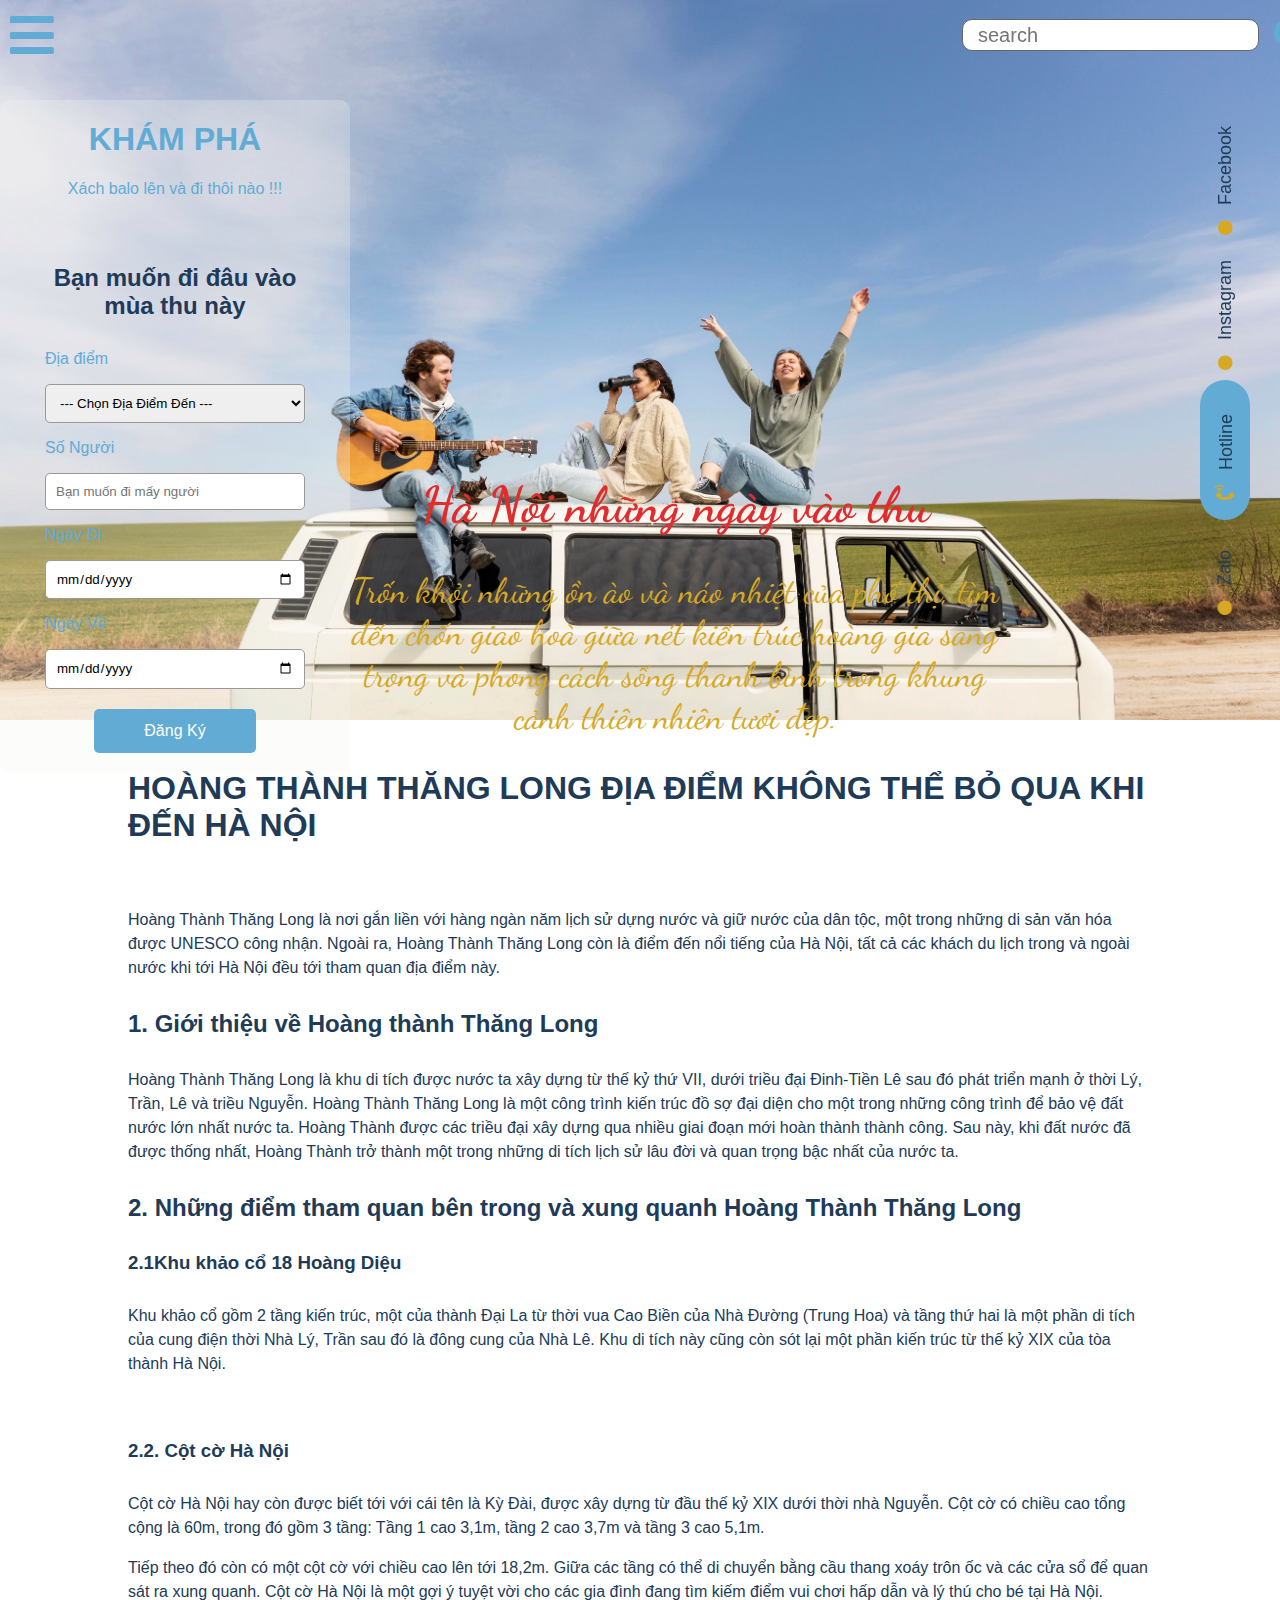
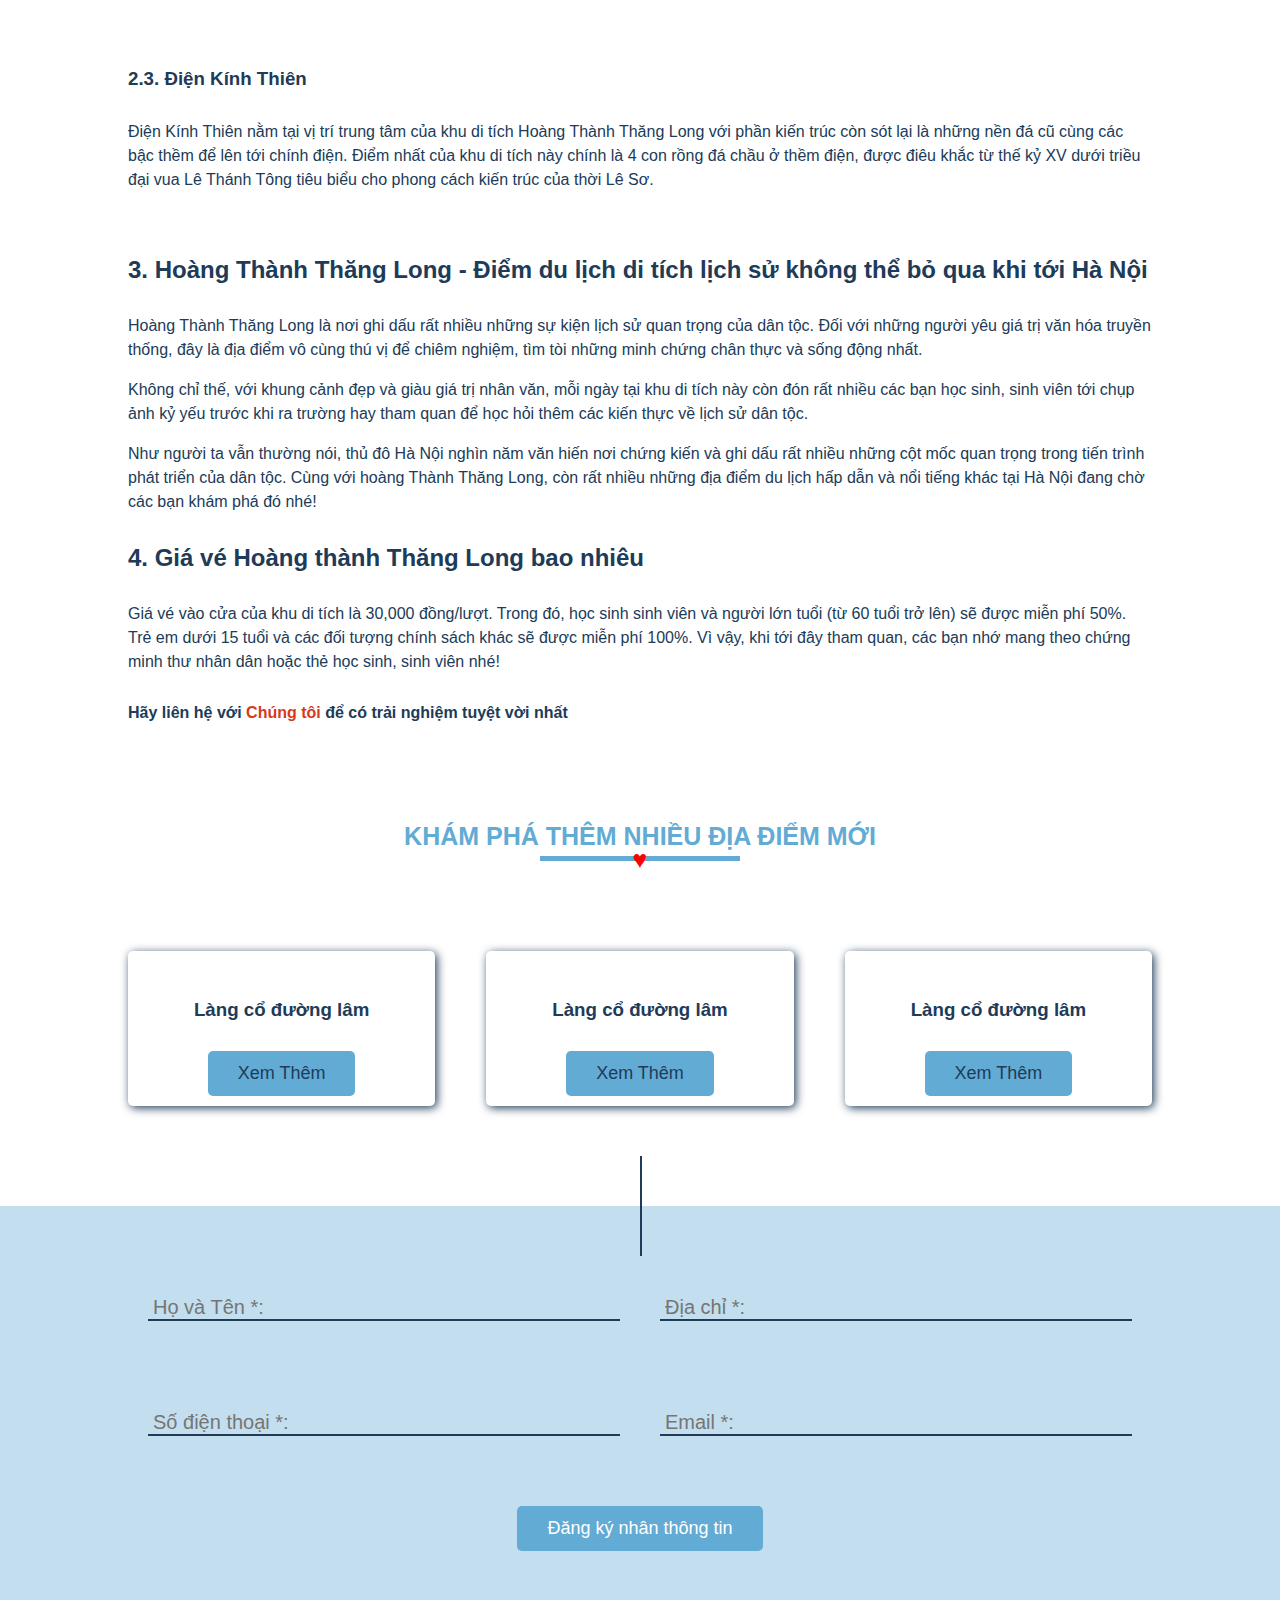
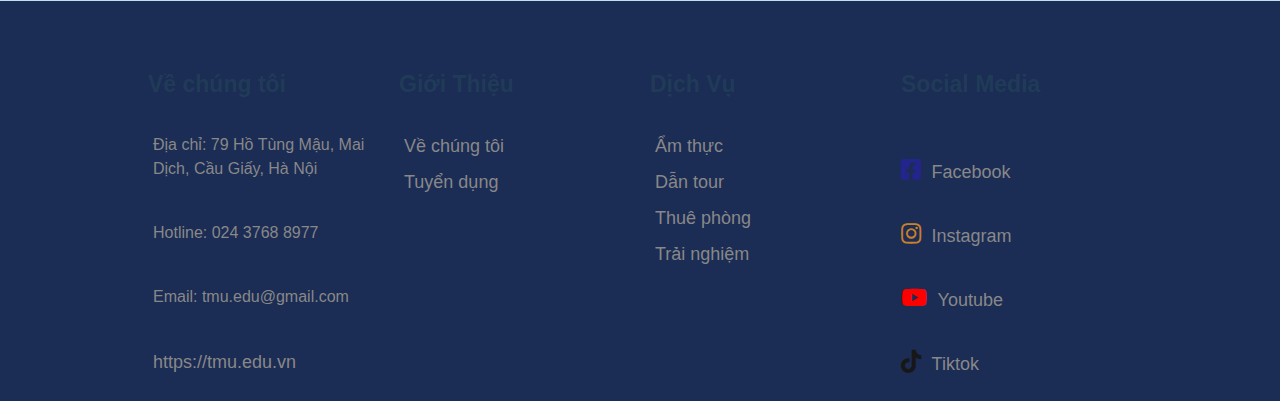
==== adress.html @ 41df65df "first1" ====
<!DOCTYPE html>
<html lang="en">
<head>
    <meta charset="UTF-8">
    <meta http-equiv="X-UA-Compatible" content="IE=edge">
    <meta name="viewport" content="width=device-width, initial-scale=1.0">
    <link rel="stylesheet" href="./main.css">
    <link rel="stylesheet" href="./base.css">
    <link rel="stylesheet" href="./adress.css">
    <link rel="stylesheet" href="./fontawesome-free-5.15.3-web/css/all.min.css">
    <link rel="preconnect" href="https://fonts.googleapis.com">
    <link rel="preconnect" href="https://fonts.gstatic.com" crossorigin>
    <link href="https://fonts.googleapis.com/css2?family=Dancing+Script:wght@500&display=swap" rel="stylesheet">
    <title>Viettravel</title>
</head>
<body>
    <header>
        <div class="header__top">
            <div>
                <i class=" nav__bars fas fa-bars"></i>
                <span>
                    <input class="input__search open_in" placeholder="search" type="text">
                    <i class="icon fas fa-search"> 
                    </i>
                </span>
            </div>
            <ul class="header__top__list">
                <li style="--x:1;"><a href="./index.html" class="header__top__iteam">Trang Chủ</a></li>
                <!-- <li style="--x:2;"><a href="" class="header__top__iteam">Địa Điểm</a></li> -->
                <li style="--x:3;" ><a href="" class="header__top__iteam">Dịch Vụ </a></li>
                <li style="--x:4;" ><a href="./thuephong.html" class="header__top__iteam">Thuê Phòng</a></li>
                <li style="--x:5;" ><a href="" class="header__top__iteam">Ưu Đãi </a></li>
                <li style="--x:6;" ><a href="" class="header__top__iteam">Ẩm Thực </a></li>
                <li style="--x:7;"><a href="" class="header__top__iteam">Về Chúng Tôi</a></li>
                <li style="--x:8;"><a href="" class="header__top__iteam">Liên Hệ</a></li>
            </ul>
        </div>
            <img src="./thư viện ảnh/adress/header.jpg" alt="" class="background__img">
        <div class="contact">
            <a href="https://www.facebook.com/profile.php?id=100021868053019" class="facebook rotate">
                <i class=" icon fas fa-circle"></i>Facebook</a>
            <a href="https://www.instagram.com/tuanvnabcd/?hl=vi" class="instagram rotate"> 
                <i class=" icon fas fa-circle"></i>Instagram</a>
            <a href="+84988522341" class="hotline rotate"><i class=" big icon fas fa-phone-volume"></i>Hotline</a>
            <a href="https://chat.zalo.me/" class="zalo rotate"><i class="icon fas fa-circle"></i>Zalo</a>
        </div>
        <div class="header__content">
            <div class="form">
                <h1 class="header__content__tytle ">KHÁM PHÁ</h1>
                <p class="header__content--text ">Xách balo lên và đi thôi nào !!!</p>
                <form action="" class="header__content__form">
                    <h2 >Bạn muốn đi đâu vào mùa thu này</h2>
                    <p>Địa điểm</p>
                    <select name="" id="">
                        <option value="" >--- Chọn Địa Điểm Đến ---</option>
                        <option value="">Hô Tây</option>
                        <option value="">Hoàng Thành Thăng Long</option>
                        <option value=""> Văn Miếu Quốc Tử Giám</option>
                    </select>
                    <p>Số Người</p>
                    <input type="number" min="1" placeholder="Bạn muốn đi mấy người">
                    <p>Ngày Đi</p>
                    <input type="date">
                    <p>Ngày Về</p>
                    <input type="date">
                    <button>Đăng Ký</button>
                </form>
            </div>
            <div class="header__content__sale">
                <h1>Hà Nội những ngày vào thu</h1>
                <p>Trốn khỏi những ồn ào và náo nhiệt của phố thị, tìm đến chốn giao hoà giữa nét kiến trúc hoàng gia sang trọng và phong cách sống thanh bình trong khung cảnh thiên nhiên tươi đẹp.</p>
                <!-- <button><a href="">Đăng Ký Ngay</a></button> -->
            </div>
        </div>

        <section class="content">
            <h1>HOÀNG THÀNH THĂNG LONG ĐỊA ĐIỂM KHÔNG THỂ BỎ QUA KHI ĐẾN HÀ NỘI</h1>
            <img src="https://cdn.justfly.vn/600x400/media/6c/84/4dd0-13eb-4235-abf8-cdc30d9510c3.jpg" alt="">
            <p>Hoàng Thành Thăng Long là nơi gắn liền với hàng ngàn năm lịch sử dựng nước và giữ nước của dân tộc, một trong những di sản văn hóa được UNESCO 
                công nhận. Ngoài ra, Hoàng Thành Thăng Long còn là điểm đến nổi tiếng của Hà Nội, tất cả các khách du lịch trong và ngoài nước khi tới Hà Nội đều tới tham quan địa điểm này.</p>
            <h2>1. Giới thiệu về Hoàng thành Thăng Long</h2> 
            <p>Hoàng Thành Thăng Long là khu di tích được nước ta xây dựng từ thế kỷ thứ VII, dưới triều đại Đinh-Tiền Lê sau đó phát triển mạnh ở thời Lý, Trần, Lê và triều Nguyễn. Hoàng Thành Thăng Long
                là một công trình kiến trúc đồ sợ đại diện cho một trong những công trình để bảo vệ đất nước lớn nhất nước ta. Hoàng Thành được các triều đại xây dựng qua nhiều giai đoạn mới hoàn thành thành công. Sau này, khi đất nước đã được thống nhất, Hoàng Thành trở thành một trong những di tích lịch sử lâu đời và quan trọng bậc nhất của nước ta.</p>
            <h2>2. Những điểm tham quan bên trong và xung quanh Hoàng Thành Thăng Long</h2>
            <h3>2.1Khu khảo cổ 18 Hoàng Diệu</h3>
            <p>Khu khảo cổ gồm 2 tầng kiến trúc, một của thành Đại La từ thời vua Cao Biền của Nhà Đường (Trung Hoa) và tầng thứ hai là một phần di tích của cung điện thời Nhà Lý, Trần sau đó là đông cung của Nhà Lê. Khu di tích này cũng còn sót lại một phần kiến trúc từ thế kỷ XIX của tòa thành Hà Nội.</p>
            <img src="https://gocheapv.b-cdn.net/storage/app/media/du%20lich%20Ha%20Noi/khu-khao-co-hoang-dieu.jpg" alt="">
            <h3>2.2. Cột cờ Hà Nội</h3>
            <p>Cột cờ Hà Nội hay còn được biết tới với cái tên là Kỳ Đài, được xây dựng từ đầu thế kỷ XIX dưới thời nhà Nguyễn. Cột cờ có chiều cao tổng cộng là 60m, trong đó gồm 3 tầng: Tầng 1 cao 3,1m, tầng 2 cao 3,7m và tầng 3 cao 5,1m. </p>

                <p> Tiếp theo đó còn có một cột cờ với chiều cao lên tới 18,2m. Giữa các tầng có thể di chuyển bằng cầu thang xoáy trôn ốc và các cửa sổ để quan sát ra xung quanh. Cột cờ Hà Nội là một gợi ý tuyệt vời cho các gia đình đang tìm kiếm điểm vui chơi hấp dẫn và lý thú cho bé tại Hà Nội.</p>
                <img src="https://gocheapv.b-cdn.net/storage/app/media/du%20lich%20Ha%20Noi/cot-co-ha-noi.jpg" alt="">
            <h3>2.3. Điện Kính Thiên</h3>
            <p>Điện Kính Thiên nằm tại vị trí trung tâm của khu di tích Hoàng Thành Thăng Long với phần kiến trúc còn sót lại là những nền đá cũ cùng các bậc thềm để lên tới chính điện. Điểm nhất của khu di tích này chính là 4 con rồng đá chầu ở thềm điện, được điêu khắc từ thế kỷ XV dưới triều đại vua Lê Thánh Tông tiêu biểu cho phong cách kiến trúc của thời Lê Sơ.</p>
            <img src="https://gocheapv.b-cdn.net/storage/app/media/du%20lich%20Ha%20Noi/them-rong-dien-kinh-thien.jpg" alt="">
             <h2>3. Hoàng Thành Thăng Long - Điểm du lịch di tích lịch sử không thể bỏ qua khi tới Hà Nội</h2>
             <p>Hoàng Thành Thăng Long là nơi ghi dấu rất nhiều những sự kiện lịch sử quan trọng của dân tộc. Đối với những người yêu giá trị văn hóa truyền thống, đây là địa điểm vô cùng thú vị để chiêm nghiệm, tìm tòi những minh chứng chân thực và sống động nhất. </p>
            <p> Không chỉ thế, với khung cảnh đẹp và giàu giá trị nhân văn, mỗi ngày tại khu di tích này còn đón rất nhiều các bạn học sinh, sinh viên tới chụp ảnh kỷ yếu trước khi ra trường hay tham quan để học hỏi thêm các kiến thực về lịch sử dân tộc.</p>    
            <p>Như người ta vẫn thường nói, thủ đô Hà Nội nghìn năm văn hiến nơi chứng kiến và ghi dấu rất nhiều những cột mốc quan trọng trong tiến trình phát triển của dân tộc. Cùng với hoàng Thành Thăng Long, còn rất nhiều những địa điểm du lịch hấp dẫn và nổi tiếng khác tại Hà Nội đang chờ các bạn khám phá đó nhé! </p>
            <h2>4. Giá vé Hoàng thành Thăng Long bao nhiêu</h2>
            <p>Giá vé vào cửa của khu di tích là 30,000 đồng/lượt. Trong đó, học sinh sinh viên và người lớn tuổi (từ 60 tuổi trở lên) sẽ được miễn phí 50%. Trẻ em dưới 15 tuổi và các đối tượng chính sách khác sẽ được miễn phí 100%. Vì vậy, khi tới đây tham quan, các bạn nhớ mang theo chứng minh thư nhân dân hoặc thẻ học sinh, sinh viên nhé! </p>
            <h4>Hãy liên hệ với <a href="./buttom.html">Chúng tôi</a> để có trải nghiệm tuyệt vời nhất</h4>
        </section>
        <div class="tytle">
            <h1>KHÁM PHÁ THÊM NHIỀU ĐỊA ĐIỂM MỚI</h1>
        </div>
        <section class="content__list">
            <div class="content__list__iteam">
                <img src="https://cdn.vntrip.vn/cam-nang/wp-content/uploads/2017/11/lang-co-duong-lam-6-e1509792323651.jpg" alt="">
                <h3>Làng cổ đường lâm</h3>
                <button class="btn"><a href="./buttom.html">Xem Thêm</a></button>
            </div>
            <div class="content__list__iteam">
                <img src="https://cdn.vntrip.vn/cam-nang/wp-content/uploads/2017/11/lang-co-duong-lam-6-e1509792323651.jpg" alt="">
                <h3>Làng cổ đường lâm</h3>
                <button class="btn"><a href="./buttom.html">Xem Thêm</a> </button>
            </div>
            <div class="content__list__iteam">
                <img src="https://cdn.vntrip.vn/cam-nang/wp-content/uploads/2017/11/lang-co-duong-lam-6-e1509792323651.jpg" alt="">
                <h3>Làng cổ đường lâm</h3>
                <button class="btn"><a href="./buttom.html">Xem Thêm</a></button>
            </div>
        </section>


            <!-- ................Sub..................... -->
    <section class="register">
        <form action="">
            <div class="register__left">
                    <input type="text" required placeholder="Họ và Tên *:">
                    <input type="text"required placeholder="Địa chỉ *:">
            </div>
            <div class="register__right">
                    <input type="number"required placeholder="Số điện thoại *:">
                    <input type="email"required placeholder="Email *:">
            </div>
            <button class="btn">Đăng ký nhân thông tin</button>
        </form>
    </section>
    <footer>
        <div class="footer" >
            <div class="footer__body">
                <div class="footer__list">
                    <h3>Về chúng tôi</h3>
                    <h4 class="footer__address">Địa chỉ: 79 Hồ Tùng Mậu, Mai Dịch, Cầu Giấy, Hà Nội
                    </h4>
                    <h4 class="footer__hotline">Hotline: 024 3768 8977
                    </h4>
                    <h4 class="footer__email">Email: tmu.edu@gmail.com
                    </h4>
                    <a href="https://tmu.edu.vn" class="footer__web">https://tmu.edu.vn</a>
                </div>
        
                <div class="footer__list">
                    <h3 class="footer__intro">Giới Thiệu</h3>
                    <a href="#" class="footer__intro--your">Về chúng tôi</a><br>
                    <a href="#" class="footer__intro--your">Tuyển dụng</a>
                </div>
                 
                <div class="footer__list">
                    <h3 class="footer__dich_vu">Dịch Vụ</h3>
                    <a href="#">Ẩm thực</a><br>
                    <a href="#">Dẫn tour</a><br>
                    <a href="#">Thuê phòng</a><br>
                    <a href="#">Trải nghiệm</a>
                </div>
        
                <div class="footer__list">
                    <h3>Social Media</h3>
                    <div class="footer__social_media">
                        <div>
                            <i class="facebook fab fa-facebook-square"></i>
                            <a href="https://www.facebook.com/profile.php?id=100021868053019" class="footer__social_media__link">Facebook</a>
                        </div><br>
                        <div>
                            <i class="Instagram fab fa-instagram"></i>
                            <a href="https://www.instagram.com/tuanvnabcd/?hl=vi" class="footer__social_media__link">Instagram</a>
                        </div><br>
                        <div>
                            <i class="Youtube fab fa-youtube"></i>
                            <a href="#"class="footer__social_media__link">Youtube</a>
                        </div><br>
                        <div>
                            <i class="tiktok fab fa-tiktok"></i>
                            <a href="#"class="footer__social_media__link">Tiktok</a>
                        </div><br>
                    </div>
                </div>
            </div>
        </div>
    </footer>
    </header>
    <script src="./javascrip.js"></script>
</body>
</html>
---- main.css ----
header{
    position: relative;
}
.header__top{
    position: fixed;
    /* margin: 20px; */
    z-index: 10000000;
}
.nav__bars {
    color: var(--primeri--color);
    font-size: 50px;
    padding: 10px;
    font-weight: 500;
    line-height: 1.6;
    cursor: pointer;
    z-index: 1;
}
.header__top div{
    width: 1324px;
    display: flex;
    justify-content: space-between;
}
.header__top div span {
    display: flex;
    right: 0;
    margin: auto 0;
    /* background-color: rgba(153, 153, 153, 0.5); */
}
.header__top div span i{
    font-size: 35px;
    color: var(--primeri--color);
    cursor: pointer;
    z-index: 2;
}
.header__top div span input{
    font-size: 20px;
    margin: auto 0;
    outline: none;
    padding: 15px;
    height: 30px;
    border: 1px solid rgb(104, 102, 102);
    border-radius: 10px;
    display: none;
    opacity: 0;
    z-index: 2;
}
.header__top div span .open_in{
    display: block;
    opacity: 1;
}
.header__top__list{
    margin-top: -50px;
    height: 100%;
    position: fixed;
    right: 0;
    width: 300px;
    padding: 20px 10px;
    display: none;
    opacity: 0;
    background: none;
    z-index: 1;
}
.header__top__list li{
    animation: delay 0.4s linear backwards;
    animation-delay: calc( 0.4s * var(--x));
}

@keyframes  delay{
    0%{
        transform: translateY(-30px);
        opacity: 0;
    }
}
.active {
    display: block;
    opacity: 1;
}
.header__top__list li a{
    display: block;
    color:#fff;
    width: 90%;
    padding:10px 12px ;
    margin: 20px;
    font-size: 20px;
    font-weight: 500;
    line-height: 1.6;
    background: var(--primeri--color);
    border-top-left-radius: 30px;
    border-bottom-right-radius: 30px;
}

.header__top__iteam:hover{
    color: var(--hover--color);
    font-weight: 700;
}
.header__video__background{
    height: 100%;
    width: 100%;
    z-index: -1;
}
.header__video__background__video{
    height: 100%;
    width: 100%;
    object-fit: cover;
}
.header__content .form{
    width: 45%;
    height: 100%;
    border-radius: 10px;
    background-color: rgba(245, 243, 241, 0.288);
}
.header__content {
    position: absolute;
    top: 0;
    left: 0;
    text-align: center;
    width: 400px;
}
.header__content__tytle,
.header__content--text{
    color: var(--primeri--color);
}
.header__content__form{
    padding: 20px 40px;
    /* background-color: var(--white--color); */
}
.header__content__form input , select{
    width: 100%;
    padding:10px;
    outline: none;
    border: 1px solid #999;
    border-radius: 5px;
}
.header__content__form p{
    text-align: left;
    color: var(--primeri--color);
}
.header__content__form h2{
    color: var(--text-color);
}
.header__content__form button{
    /* display: block; */
    margin-top: 20px;
    padding: 13px 50px;
    background-color: var(--primeri--color);
    border-radius: 5px;
    border: 3px;
    font-size: 16px;
    color: var(--white--color);
    font-weight: 400;
    cursor: pointer;
}
.header__content__form button:hover{
    color:var(--hover--color);
    background-color: rgb(33, 121, 113);
    font-weight: 600;
}

/* .............Container............. */
.container{
    width: 1024px;
    padding: 100px 0;
    margin: 0 auto;
}
.container__list{
    margin: auto;
}
.container__list__iteam{
    width: 30%;
    height: 400px;
    position: relative;
    overflow: hidden;
}
.container__list__iteam__img img{
 width: 100%;
 height: 100%;
 object-fit: cover;
 position: absolute;
}
.container__list__iteam__text{
    position: absolute;
}
.tytle{
    margin: 50px;
}
.tytle h1{
    text-align: center;
    color: var(--primeri--color);
    position: relative;
    font-size: 30px;
}
.tytle h1::before{
    content: '';
    position: absolute;
    height: 5px;
    width: 200px;
    background-color: var(--primeri--color);
    bottom: -10px;
    left: 50%;
    transform: translateX(-50%);
}
.tytle h1::after{
    content: '\2665';
    position: absolute;
    height: 5px;
    width: 200px;
    color: red;
    padding: 0 10px;
    bottom: 1px;
    left: 50%;
    transform: translateX(-50%);
}
.container__list__iteam__text{
    position: absolute;
    width: 100%;
    background-color: rgba(66, 61, 61, 0.336);
    padding: 12px;
    bottom: 0;
    transform: translateX(-100%);
    transition: 0.5s;
}
.container__list__iteam:hover
.container__list__iteam__text{
    transform: translateX(0%);
}
.container__list__iteam__text h2,p {
    color: var(--white--color);
}
.container__list__iteam__text i{
    color: yellow;
}
.container__list__iteam__text button{
    display: block;
    padding: 10px 20px;
    background-color: var(--primeri--color);
    border: none;
    border-radius:5px;
    font-size: 16px;
    color: var(--white--color);
    font-weight: 400;
    cursor: pointer;
    margin: 0 auto;
    z-index: 1;
}
/* ...............service.................. */
.container__service h1{
    color: var(--primeri--color);
    text-align: center;
    position: relative;
    margin-bottom: 20px;
    font-size: 30px;
}
.container__service h1::before{
    content: '';
    position: absolute;
    height: 5px;
    width: 200px;
    background-color: var(--primeri--color);
    margin-top: 35px;
    left: 50%;
    transform: translateX(-50%); 
}
.container__service h1::after{
    content: '\2665';
    position: absolute;
    height: 5px;
    width: 200px;
    color: red;
    margin-top: 23px;
    left: 50%;
    transform: translateX(-50%); 
}
.service__content{
    width: 1024px;
    display: flex;
    align-items: center;
    margin: 40px auto;
}
.service__content__img{
    width: 50%;
    display: block;
}
.service__content__img img{
    width: 100%;
}
.service__content__text{
    display: block;
    width: 50%;
}
.service__content__text h2{
    color: var(--primeri--color);
    font-family: 'Dancing Script' ;
    font-size: 40px;
    text-align: center;
    margin: 10px 0 0 0;
}
.service__content__text p{
    color: var(--text-color);
    font-family: 'Dancing Script' ;
    font-size: 25px;
    text-align: center;
}
/* ..................footer................ */
.footer{
    width: 100%;
    height: 400px;
    background-color: #1B2c55;
    background-position: center;
    position: absolute;
    background-repeat: no-repeat;
}
.footer__body{
    display: grid;
    grid-template-columns: 1fr 1fr 1fr 1fr;
    width: 80%;
    margin: 0 auto;
    grid-gap: 20px;
    height: 100%;
    padding: 0 20px;
}
.footer__list{
    height: 20px;
    margin: 40px 0;
}
.logo{
    width: 100px;
}
.footer__list{
    color: var(--gray--color);
    font-size: 20px;
    font-weight: 400;
}
.footer__list h3{
    cursor: pointer;
    font-size: 23px;
    font-weight: 600;
}
.footer__list h4{
    font-size: 16px;
    font-weight: 300;
    color: var(--gray--color);
    padding: 5px;
    line-height: 1.5;
}
.footer__intro--your{
    color: var(--gray--color);
    line-height: 1.5;
}
.footer__list a{
    font-size: 18px;
    font-weight: 300;
    color: var(--gray--color);
    padding: 20px 5px;
    line-height: 2;
}
.footer__web{
    font-size: 16px;
    color: var(--gray--color);
}
.footer__social_media__link{
    color: var(--gray--color);
    font-size: 16px;
}
.footer__social_media div{
    margin-top: 5px;
}
.facebook{
    color: rgb(36, 36, 141);
    font-size: 23px;
}
.Instagram{
    color: rgba(233, 144, 35, 0.856);
    font-size: 23px;
}
.Youtube{
    color: red;
    font-size: 23px;
}
.tiktok{
    color: rgb(24, 23, 23);
    font-size: 23px;
}
---- base.css ----
:root{
    --text-color:#203B58;
    --primeri--color:#62ABD4;
    --white--color: #fff;
    --hover--color:#D6a824;
    --gray--color:#888;
}
body{
    margin: 0;
}
*{
    /* width: 100%; */
    font-family: 'Dancing Script';
    font-family: Arial;
    box-sizing: border-box;
    padding: 0;
}
li{
    list-style: none;
}
a,p{
    color:var(--text-color);
    text-decoration: none;
}
.row{
    display: flex;
    flex-wrap: wrap;
    justify-content: space-between;
}
.header__content{
    margin: 100px 0;
    padding: 0;
    width: 1000px;
    display: flex;
    justify-content: space-between;
}
.header__content__sale{
    margin: auto auto;
}
.header__content__sale h1{
    font-family: 'Dancing Script';
    font-size: 50px;
    color: rgb(224, 44, 44);
}
.header__content__sale p{
    font-family: 'Dancing Script';
    font-size: 35px;
    color: var(--hover--color);
}
.header__content__sale button{
    padding: 12px 30px;
    border: none;
    background-color: red;
    font-size: 20px;
    font-weight: 500;
    border-radius: 10px;
    transition: 0.3s ease-in-out;
    animation:0.6s run infinite;
}
.header__content__sale button:hover{
    background-color: transparent;
    border: 2px solid rgb(204, 52, 52);
}
.header__content__sale button a{
    color: var(--white--color);
    animation:0.6s run_text infinite;
}
@keyframes run_text{
    0%{
        color:var(--white--color);
    }
    50%{
        color: transparent;
    }
    100%{
        color:var(--white--color);
    }
}
@keyframes run{
    0%{
        background-color: red;
    }
    50%{
        background-color: transparent;
    }
    100%{
        background-color: red;
    }
}

.btn{
    padding: 12px 30px;
    background: var(--primeri--color);
    color: var(--white--color);
    border: none;
    outline: none;
    font-size: 18px;
    font-weight: 500;
    border-radius: 5px;
    display: block;
    margin: 10px auto;
    transition: 0.2s linear;
    cursor: pointer;
}
.btn:hover{
    background: var(--hover--color);
    color:red;
}
.service{
    width: 1024px;
    display: flex;
    justify-content: space-between;
    margin: 20px auto;
}
.service__iteam{
    background-color: rgba(120, 179, 179, 0.473);
    display: block;
    width: 30%;
    border-radius: 20px;
    cursor: pointer;
    transition: 0.4 ease-in-out;
    box-shadow: 1px 2px 10px rgba(0, 0, 0, 0.438);
}
.service__iteam:hover{
    box-shadow: 3px 3px 10px #000;
    transform: scale(1.05);
}
.service__iteam img{
    width: 60%;
    display: block;
    margin:0 auto;
    padding: 20px;
}
.service__iteam p{
    text-align: center;
    font-size: 20px;
    color: var(--text-color);
    font-weight: 600;
}
.service__iteam p:hover{
    transform: scale(1.05);
    color: var(--hover--color);
}
.contact{
    position: absolute;
    top: 150px;
    right: 15px;
    margin-right: -100px ;
    position: fixed;
    z-index: 1;
}
.facebook{
    margin-top: 30px;
}
 .instagram{
    margin-top: 90px;
 } 
 .hotline{
    margin-top: 90px;
    background-color: var(--primeri--color);
    border-radius: 30px;
    padding: 0 5px;
 }
 .zalo{
     margin-top:60px;
 } 
.facebook:hover{
     color: var(--hover--color);
 }
.instagram:hover {
     color: var(--hover--color);
 }
.hotline:hover {
     color: var(--hover--color);
     opacity: 0.9;
 }
.zalo:hover{
     color: var(--hover--color);
 }
.rotate{
    margin-left: 30px;
    width: 140px;
    color:var(--text-color);
    font-weight: 500;
    font-size: 18px;
    display: block;
    z-index: 20000;
    transform:  translateX(-50%) translateY(-50%) rotate(-90deg);
}
.icon{
    margin: 15px;
    font-size: 15px;
    color: var(--hover--color);
}
.big{
    font-size: 20px;
}

.motel{
    width: 1024px;
    margin: 100px auto;
    
}
.motel a{
    display: block;
    width: 1024px;
}
.type{
    margin-left: 10px;
    margin-top: 50px;
    font-size: 20px;
    color: var(--hover--color);
    /* font-family: 'Dancing Script'; */
    position: relative;
    text-align: center
}
.type::before{
    content: '';
    position: absolute;
    height: 3px;
    width: 20px;
    background-color: var(--hover--color);
    bottom: -2px;
    margin-bottom: 13px;
    margin-left: -30px;
}
.type::after{
    content: '';
    position: absolute;
    height: 3px;
    width: 20px;
    background-color: var(--hover--color);
    bottom: -2px;
    margin-bottom: 11px;
    margin-left: 13px;
}
.motel h1{
    margin-left: 10px;
    font-size: 25px;
    color: var(--primeri--color);
    text-align: center;
}
.motel.motel__img  {
   width: 100%;
   display: block;
    position: relative;
    z-index: -1;
}
.motel__img img{
    width: 1024px;
    height: 400px;
    display: block;
    overflow: hidden;
    border-top-left-radius: 50px;
    border-bottom-right-radius: 50px;
}
.motel__img span{
    position:absolute;
    display: grid;
    grid-template-columns: 1fr 1fr;
    align-items: center;
    width: 1024px;
    margin-top: 300px;
    background-color: #62aad43a;
    border-bottom-right-radius: 50px;
    z-index: 1;
}
.motel__img span h2{
    font-size: 25px;
    color: var(--white--color);
    margin: 20px;
}
.motel__img span i{
    font-size: 16px;
    color: var(--white--color);
    margin: 20px;
}
/* .................................... */
.motel__rent{
    width: 1024px;
    display: flex;
    margin-top: 50px;
    justify-content: space-between;
}
.motel__rent_1{
    /* padding: 0 10px; */
    width: 30%;
    display: block;
    background-color: #b1a74b88;
    margin: 0 15px;
    overflow: hidden;
    box-shadow: 2px 2px 10px var(--text-color);
}
.motel__rent_1 img{
    width: 100%;
    transition: 0.1s ease-out;
}
.motel__rent_1 img:hover{
    transform: scale(1.1);
}
.motel__rent_1 div{
    margin: 0 15px;
}
.motel__rent_1 h2{
    text-align: center;
    margin-top: 25px;
    margin-bottom: 3px;
    color: var(--hover--color);
}
.motel__rent.motel__rent_1 i{
    line-height: 1.5;
    display: inline-block;
    /* margin: 0 10px; */
}
/* ............eating................ */
.eating{
    margin:  auto;
}
.center{
    left: 50%;
    margin-top: -100px;
}
.content__eating{
    width: 1024px;
    margin: 0 auto;
    margin-top: 100px;
    margin-bottom:  50px;
    height: 100%;
    display: grid;
    grid-template-columns: 1fr 1fr;
    /* position: absolute; */
}
.content__eating__left{
    width: 100%;
    bottom: 0;
    padding: 30px 50px 0 50px;
    margin-top: 50px;
    box-shadow: 2px 2px 10px #888;
    text-align: center;
    display: block;
}
.content__eating__left h1{
    margin: 10px 0;
}
.content__eating__left p{
    margin: 10px auto;
    text-align: left;
    line-height: 2;
    margin-bottom: 30px;
}
.content__eating__right{
    width: 100%;
    position: relative;
    margin-bottom: 0;
}
.content__eating__right img{
    position: relative;
    width: 100%;
    margin-bottom: 50px;
    box-shadow: 2px 2px 10px #888;
    border-radius: 10px;
}
/* ................Sub.....................  */
.register{
    margin: 0 auto;
    margin-top: 100px;
    padding: 20px 0;
    background-color: #62aad462;
}
.register::before{
    content: '';
    position: absolute;
    height: 100px;
    width: 2px;
    background-color: var(--text-color);
    left: 50%;
    margin-top: -70px;
}
.register form div{
    width: 1024px;
    margin: 50px auto;
    display: flex;
    justify-content: space-between;
}
.register form div input{
    margin: 20px;
    padding-left: 5px;
    width: 100%;
    outline: none;
    border: none;
    background-color: transparent;
    border-bottom: 2px solid #203B58;
    font-size: 20px;
}
.register form button{
    margin: 30px auto;
}
---- adress.css ----
*{
    font-family: Arial, Helvetica, sans-serif;
}
.background__img{
    display: block;
    width: 100%;    
}
.header__content{
    width: 1000px;
    display: grid;
    grid-template-columns: 35fr 65fr;
}
.header__content .form{
    width: 100%;
    padding: 0 5px;
}
.header__content__sale{
    margin-bottom: 0px;
}
.content{
    width: 1024px;
    display: block;
    margin: 50px auto;
}
.content h1,h2,h3, h4{
    margin: 30px 0;
    color: var(--text-color);
}
.content p {
    font-size: 16px;
    line-height: 1.5;
}
.content img{
    width: 1024px;
}
.content a{
    color: rgb(214, 59, 32);
}
.content__list{
    width: 1024px;
    display: flex;
    justify-content: space-between;
    margin: 0 auto;
}
.content__list__iteam{
    width: 30%;
    box-shadow: 2px 2px 10px var(--text-color) ;
    border-radius: 5px;
}
.content__list__iteam h3{
    text-align: center;
}
.content__list__iteam img{
    width: 100%;
}
.tytle{
    margin: 100px auto;
}
.tytle h1{
    font-size: 25px;
}
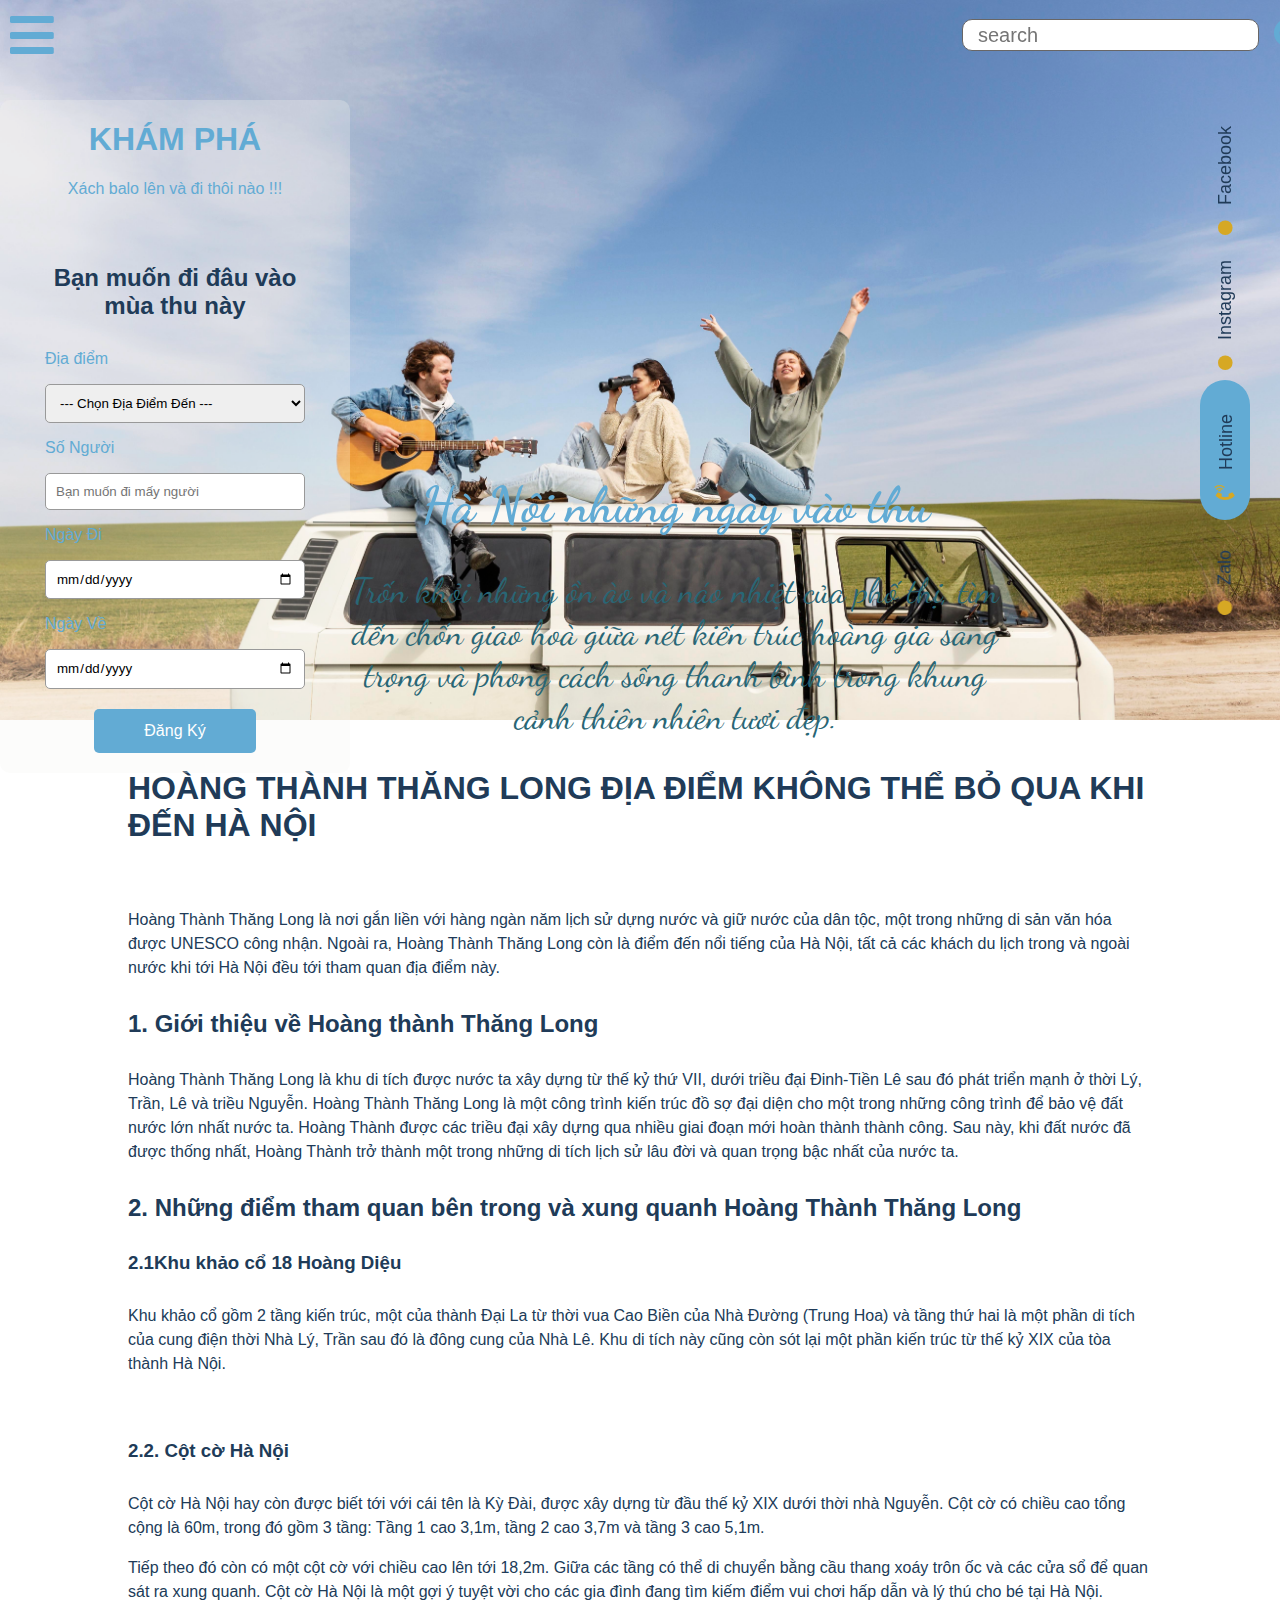
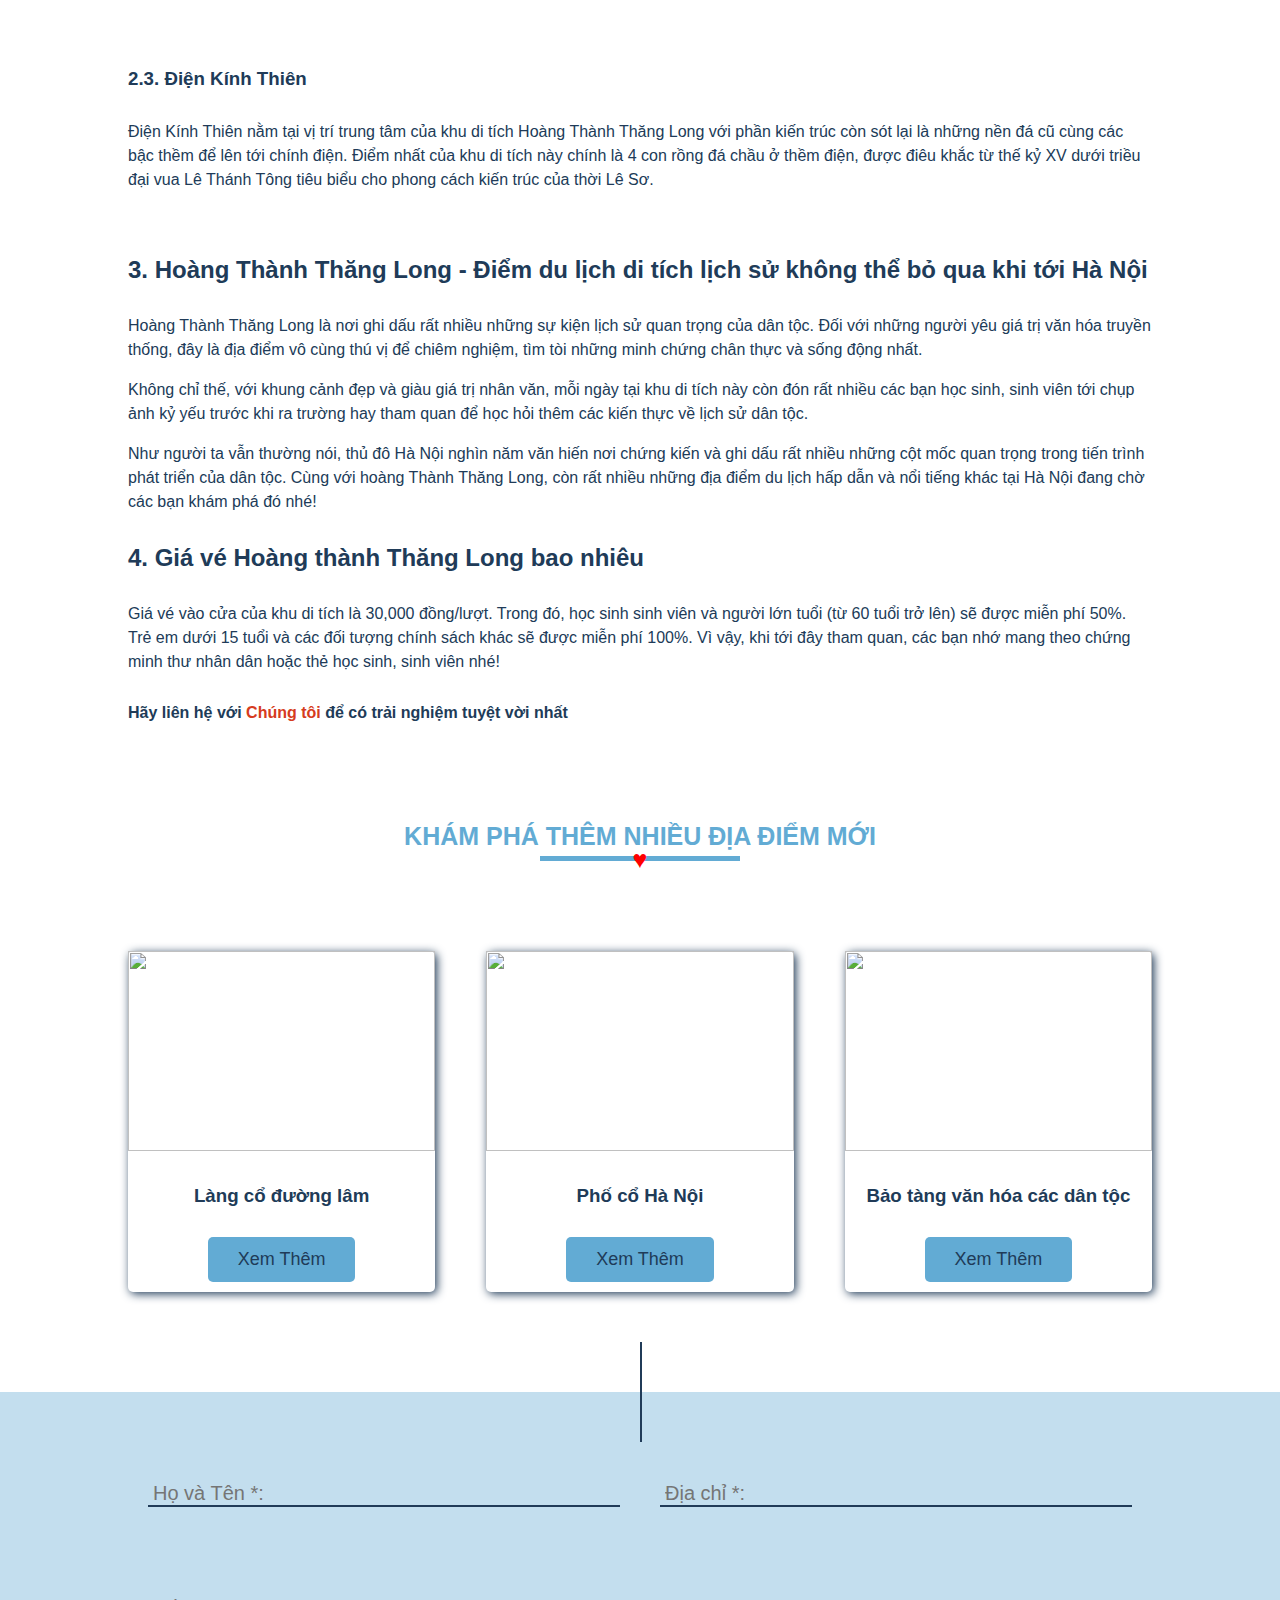
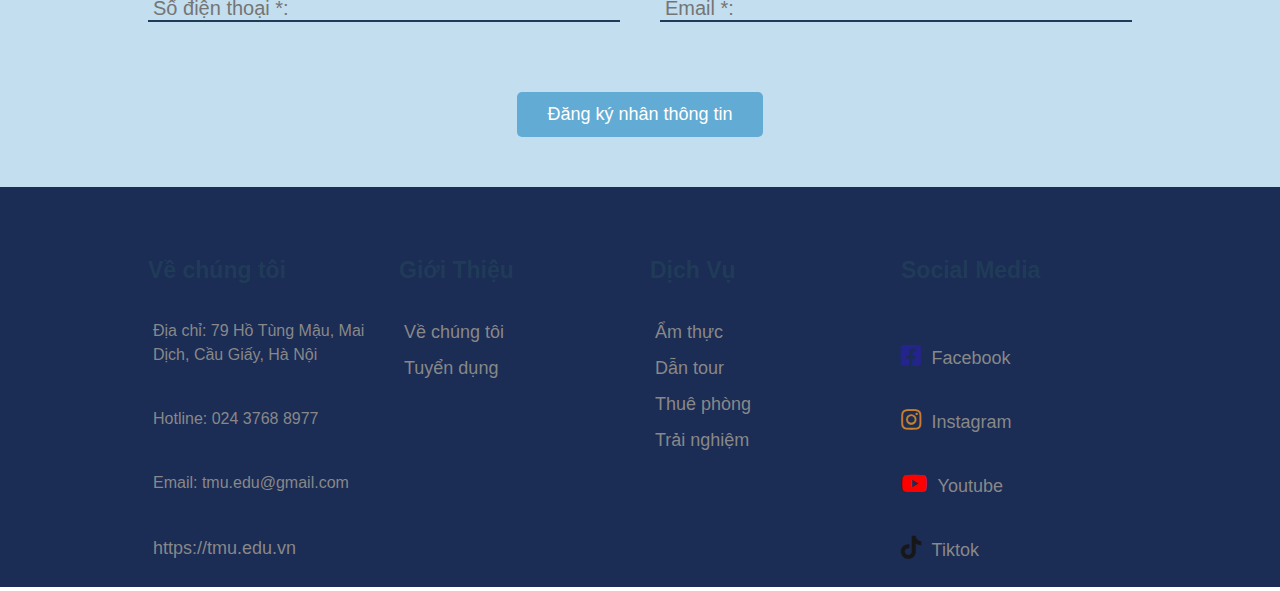
==== commit e3fb7ea2: "lan 2" ====
--- a/adress.html
+++ b/adress.html
@@ -4,9 +4,9 @@
     <meta charset="UTF-8">
     <meta http-equiv="X-UA-Compatible" content="IE=edge">
     <meta name="viewport" content="width=device-width, initial-scale=1.0">
-    <link rel="stylesheet" href="./main.css">
-    <link rel="stylesheet" href="./base.css">
-    <link rel="stylesheet" href="./adress.css">
+    <link rel="stylesheet" href="./css/main.css">
+    <link rel="stylesheet" href="./css/base.css">
+    <link rel="stylesheet" href="./css/adress.css">
     <link rel="stylesheet" href="./fontawesome-free-5.15.3-web/css/all.min.css">
     <link rel="preconnect" href="https://fonts.googleapis.com">
     <link rel="preconnect" href="https://fonts.gstatic.com" crossorigin>
@@ -27,12 +27,12 @@
             <ul class="header__top__list">
                 <li style="--x:1;"><a href="./index.html" class="header__top__iteam">Trang Chủ</a></li>
                 <!-- <li style="--x:2;"><a href="" class="header__top__iteam">Địa Điểm</a></li> -->
-                <li style="--x:3;" ><a href="" class="header__top__iteam">Dịch Vụ </a></li>
+                <li style="--x:3;" ><a href="./dichvu.html" class="header__top__iteam">Dịch Vụ </a></li>
                 <li style="--x:4;" ><a href="./thuephong.html" class="header__top__iteam">Thuê Phòng</a></li>
-                <li style="--x:5;" ><a href="" class="header__top__iteam">Ưu Đãi </a></li>
-                <li style="--x:6;" ><a href="" class="header__top__iteam">Ẩm Thực </a></li>
+                <li style="--x:5;" ><a href="./uudai.html" class="header__top__iteam">Ưu Đãi </a></li>
+                <li style="--x:6;" ><a href="./amthuc.html" class="header__top__iteam">Ẩm Thực </a></li>
                 <li style="--x:7;"><a href="" class="header__top__iteam">Về Chúng Tôi</a></li>
-                <li style="--x:8;"><a href="" class="header__top__iteam">Liên Hệ</a></li>
+                <li style="--x:8;"><a href="./lienhe.html" class="header__top__iteam">Liên Hệ</a></li>
             </ul>
         </div>
             <img src="./thư viện ảnh/adress/header.jpg" alt="" class="background__img">
@@ -111,13 +111,13 @@
                 <button class="btn"><a href="./buttom.html">Xem Thêm</a></button>
             </div>
             <div class="content__list__iteam">
-                <img src="https://cdn.vntrip.vn/cam-nang/wp-content/uploads/2017/11/lang-co-duong-lam-6-e1509792323651.jpg" alt="">
-                <h3>Làng cổ đường lâm</h3>
+                <img src="https://media.baodautu.vn/Images/manhcuong/2020/07/15/kinh-te-dem---cua-sang-cho-du-lich-viet-nam1594761987.jpg" alt="">
+                <h3>Phố cổ Hà Nội</h3>
                 <button class="btn"><a href="./buttom.html">Xem Thêm</a> </button>
             </div>
             <div class="content__list__iteam">
-                <img src="https://cdn.vntrip.vn/cam-nang/wp-content/uploads/2017/11/lang-co-duong-lam-6-e1509792323651.jpg" alt="">
-                <h3>Làng cổ đường lâm</h3>
+                <img src="https://lh4.googleusercontent.com/DhG7ZNYfyO4UrweotatytwJlXPofuH6Yh_TCKBUPk9Jxh4KVQmg4N20IfYkM5QYhHc2OkNZCfyyjbx6v-iOdLQNM-AzfJuzLc8uGfDOTW1cTZrnJYJ2Rdq5HMQi342q8wdVwWiCe" alt="">
+                <h3>Bảo tàng văn hóa các dân tộc</h3>
                 <button class="btn"><a href="./buttom.html">Xem Thêm</a></button>
             </div>
         </section>
--- a/css/main.css
+++ b/css/main.css
@@ -0,0 +1,390 @@
+header{
+    position: relative;
+}
+.header__top{
+    position: fixed;
+    /* margin: 20px; */
+    z-index: 10000000;
+}
+.nav__bars {
+    color: var(--primeri--color);
+    font-size: 50px;
+    padding: 10px;
+    font-weight: 500;
+    line-height: 1.6;
+    cursor: pointer;
+    z-index: 1;
+}
+.header__top div{
+    width: 1324px;
+    display: flex;
+    justify-content: space-between;
+}
+.header__top div span {
+    display: flex;
+    right: 0;
+    margin: auto 0;
+    /* background-color: rgba(153, 153, 153, 0.5); */
+}
+.header__top div span i{
+    font-size: 35px;
+    color: var(--primeri--color);
+    cursor: pointer;
+    z-index: 2;
+}
+.header__top div span input{
+    font-size: 20px;
+    margin: auto 0;
+    outline: none;
+    padding: 15px;
+    height: 30px;
+    border: 1px solid rgb(104, 102, 102);
+    border-radius: 10px;
+    display: none;
+    opacity: 0;
+    z-index: 2;
+}
+.header__top div span .open_in{
+    display: block;
+    opacity: 1;
+}
+.header__top__list{
+    margin-top: -50px;
+    height: 100%;
+    position: fixed;
+    right: 0;
+    width: 300px;
+    padding: 20px 10px;
+    display: none;
+    opacity: 0;
+    background: none;
+    z-index: 1;
+}
+.header__top__list li{
+    animation: delay 0.4s linear backwards;
+    animation-delay: calc( 0.4s * var(--x));
+}
+
+@keyframes  delay{
+    0%{
+        transform: translateY(-30px);
+        opacity: 0;
+    }
+}
+.active {
+    display: block;
+    opacity: 1;
+}
+.header__top__list li a{
+    display: block;
+    color:#fff;
+    width: 90%;
+    padding:10px 12px ;
+    margin: 20px;
+    font-size: 20px;
+    font-weight: 500;
+    line-height: 1.6;
+    background: var(--primeri--color);
+    border-top-left-radius: 30px;
+    border-bottom-right-radius: 30px;
+}
+
+.header__top__iteam:hover{
+    color: var(--hover--color);
+    font-weight: 700;
+}
+.header__video__background{
+    height: 100%;
+    width: 100%;
+    z-index: -1;
+}
+.header__video__background__video{
+    height: 100%;
+    width: 100%;
+    object-fit: cover;
+}
+.header__content .form{
+    width: 45%;
+    height: 100%;
+    border-radius: 10px;
+    background-color: rgba(245, 243, 241, 0.288);
+}
+.header__content {
+    position: absolute;
+    top: 0;
+    left: 0;
+    text-align: center;
+    width: 400px;
+}
+.header__content__tytle,
+.header__content--text{
+    color: var(--primeri--color);
+}
+.header__content__form{
+    padding: 20px 40px;
+    /* background-color: var(--white--color); */
+}
+.header__content__form input , select{
+    width: 100%;
+    padding:10px;
+    outline: none;
+    border: 1px solid #999;
+    border-radius: 5px;
+}
+.header__content__form p{
+    text-align: left;
+    color: var(--primeri--color);
+}
+.header__content__form h2{
+    color: var(--text-color);
+}
+.header__content__form button{
+    /* display: block; */
+    margin-top: 20px;
+    padding: 13px 50px;
+    background-color: var(--primeri--color);
+    border-radius: 5px;
+    border: 3px;
+    font-size: 16px;
+    color: var(--white--color);
+    font-weight: 400;
+    cursor: pointer;
+}
+.header__content__form button:hover{
+    color:var(--hover--color);
+    background-color: rgb(33, 121, 113);
+    font-weight: 600;
+}
+
+/* .............Container............. */
+.container{
+    width: 1024px;
+    padding: 100px 0;
+    margin: 0 auto;
+}
+.container__list{
+    margin: auto;
+}
+.container__list__iteam{
+    width: 30%;
+    height: 400px;
+    position: relative;
+    overflow: hidden;
+}
+.container__list__iteam__img img{
+ width: 100%;
+ height: 100%;
+ object-fit: cover;
+ position: absolute;
+}
+.container__list__iteam__text{
+    position: absolute;
+}
+.container__list__iteam__text p{
+    color: var(--white--color);
+}
+.tytle{
+    margin: 50px;
+}
+.tytle h1{
+    text-align: center;
+    color: var(--primeri--color);
+    position: relative;
+    font-size: 30px;
+}
+.tytle h1::before{
+    content: '';
+    position: absolute;
+    height: 5px;
+    width: 200px;
+    background-color: var(--primeri--color);
+    bottom: -10px;
+    left: 50%;
+    transform: translateX(-50%);
+}
+.tytle h1::after{
+    content: '\2665';
+    position: absolute;
+    height: 5px;
+    width: 200px;
+    color: red;
+    padding: 0 10px;
+    bottom: 1px;
+    left: 50%;
+    transform: translateX(-50%);
+}
+.container__list__iteam__text{
+    position: absolute;
+    width: 100%;
+    background-color: rgba(66, 61, 61, 0.336);
+    padding: 12px;
+    bottom: 0;
+    transform: translateX(-100%);
+    transition: 0.5s;
+}
+.container__list__iteam:hover
+.container__list__iteam__text{
+    transform: translateX(0%);
+}
+.container__list__iteam__text h2,p {
+    color: var(--white--color);
+}
+.container__list__iteam__text i{
+    color: yellow;
+}
+.container__list__iteam__text button{
+    display: block;
+    padding: 10px 20px;
+    background-color: var(--primeri--color);
+    border: none;
+    border-radius:5px;
+    font-size: 16px;
+    color: var(--white--color);
+    font-weight: 400;
+    cursor: pointer;
+    margin: 0 auto;
+    z-index: 1;
+}
+/* ...............service.................. */
+.container__service h1{
+    color: var(--primeri--color);
+    text-align: center;
+    position: relative;
+    margin-bottom: 20px;
+    font-size: 30px;
+}
+.container__service h1::before{
+    content: '';
+    position: absolute;
+    height: 5px;
+    width: 200px;
+    background-color: var(--primeri--color);
+    margin-top: 35px;
+    left: 50%;
+    transform: translateX(-50%); 
+}
+.container__service h1::after{
+    content: '\2665';
+    position: absolute;
+    height: 5px;
+    width: 200px;
+    color: red;
+    margin-top: 23px;
+    left: 50%;
+    transform: translateX(-50%); 
+}
+.service__content{
+    width: 1024px;
+    display: flex;
+    align-items: center;
+    margin: 40px auto;
+}
+.service__content__img{
+    width: 50%;
+    display: block;
+}
+.service__content__img img{
+    width: 100%;
+}
+.service__content__text{
+    display: block;
+    width: 50%;
+}
+.service__content__text h2{
+    color: var(--primeri--color);
+    font-family: 'Dancing Script' ;
+    font-size: 40px;
+    text-align: center;
+    margin: 10px 0 0 0;
+}
+.service__content__text p{
+    color: var(--text-color);
+    font-family: 'Dancing Script' ;
+    font-size: 25px;
+    text-align: center;
+}
+/* ..................footer................ */
+.footer{
+    width: 100%;
+    height: 400px;
+    background-color: #1B2c55;
+    background-position: center;
+    position: absolute;
+    background-repeat: no-repeat;
+}
+.footer__body{
+    display: grid;
+    grid-template-columns: 1fr 1fr 1fr 1fr;
+    width: 80%;
+    margin: 0 auto;
+    grid-gap: 20px;
+    height: 100%;
+    padding: 0 20px;
+}
+.footer__list{
+    height: 20px;
+    margin: 40px 0;
+}
+.logo{
+    width: 100px;
+}
+.footer__list{
+    color: var(--gray--color);
+    font-size: 20px;
+    font-weight: 400;
+}
+.footer__list h3{
+    cursor: pointer;
+    font-size: 23px;
+    font-weight: 600;
+}
+.footer__list h4{
+    font-size: 16px;
+    font-weight: 300;
+    color: var(--gray--color);
+    padding: 5px;
+    line-height: 1.5;
+}
+.footer__intro--your{
+    color: var(--gray--color);
+    line-height: 1.5;
+}
+.footer__list a{
+    font-size: 18px;
+    font-weight: 300;
+    color: var(--gray--color);
+    padding: 20px 5px;
+    line-height: 2;
+}
+.footer__web{
+    font-size: 16px;
+    color: var(--gray--color);
+}
+.footer__social_media__link{
+    color: var(--gray--color);
+    font-size: 16px;
+}
+.footer__social_media div{
+    margin-top: 5px;
+}
+.facebook{
+    color: rgb(36, 36, 141);
+    font-size: 23px;
+}
+.Instagram{
+    color: rgba(233, 144, 35, 0.856);
+    font-size: 23px;
+}
+.Youtube{
+    color: red;
+    font-size: 23px;
+}
+.tiktok{
+    color: rgb(24, 23, 23);
+    font-size: 23px;
+}
+
+
+
+
+
--- a/css/base.css
+++ b/css/base.css
@@ -0,0 +1,397 @@
+:root{
+    --text-color:#203B58;
+    --primeri--color:#62ABD4;
+    --white--color: #fff;
+    --hover--color:#D6a824;
+    --gray--color:#888;
+}
+body{
+    margin: 0;
+}
+*{
+    /* width: 100%; */
+    font-family: 'Dancing Script';
+    font-family: Arial;
+    box-sizing: border-box;
+    padding: 0;
+}
+li{
+    list-style: none;
+}
+a,p{
+    color:var(--text-color);
+    text-decoration: none;
+}
+.row{
+    display: flex;
+    flex-wrap: wrap;
+    justify-content: space-between;
+}
+.header__content{
+    margin: 100px 0;
+    padding: 0;
+    width: 1000px;
+    display: flex;
+    justify-content: space-between;
+}
+.header__content__sale{
+    margin: auto auto;
+}
+.header__content__sale h1{
+    font-family: 'Dancing Script';
+    font-size: 50px;
+    color: var(--primeri--color);
+}
+.header__content__sale p{
+    font-family: 'Dancing Script';
+    font-size: 35px;
+    color: rgb(41, 102, 117);
+}
+.header__content__sale button{
+    padding: 12px 30px;
+    border: none;
+    background-color: red;
+    font-size: 20px;
+    font-weight: 500;
+    border-radius: 10px;
+    transition: 0.3s ease-in-out;
+    animation:0.6s run infinite;
+}
+.header__content__sale button:hover{
+    background-color: transparent;
+    border: 2px solid rgb(204, 52, 52);
+}
+.header__content__sale button a{
+    color: var(--white--color);
+    animation:0.6s run_text infinite;
+}
+@keyframes run_text{
+    0%{
+        color:var(--white--color);
+    }
+    50%{
+        color: transparent;
+    }
+    100%{
+        color:var(--white--color);
+    }
+}
+@keyframes run{
+    0%{
+        background-color: red;
+    }
+    50%{
+        background-color: transparent;
+    }
+    100%{
+        background-color: red;
+    }
+}
+
+.btn{
+    padding: 12px 30px;
+    background: var(--primeri--color);
+    color: var(--white--color);
+    border: none;
+    outline: none;
+    font-size: 18px;
+    font-weight: 500;
+    border-radius: 5px;
+    display: block;
+    margin: 10px auto;
+    transition: 0.2s linear;
+    cursor: pointer;
+}
+.btn:hover{
+    background: var(--hover--color);
+    color:red;
+}
+.service{
+    width: 1024px;
+    display: flex;
+    justify-content: space-between;
+    margin: 20px auto;
+}
+.service__iteam{
+    background-color: rgba(120, 179, 179, 0.473);
+    display: block;
+    width: 30%;
+    border-radius: 20px;
+    cursor: pointer;
+    transition: 0.4 ease-in-out;
+    box-shadow: 1px 2px 10px rgba(0, 0, 0, 0.438);
+}
+.service__iteam:hover{
+    box-shadow: 3px 3px 10px #000;
+    transform: scale(1.05);
+}
+.service__iteam img{
+    width: 60%;
+    display: block;
+    margin:0 auto;
+    padding: 20px;
+}
+.service__iteam p{
+    text-align: center;
+    font-size: 20px;
+    color: var(--text-color);
+    font-weight: 600;
+}
+.service__iteam p:hover{
+    transform: scale(1.05);
+    color: var(--hover--color);
+}
+.contact{
+    position: absolute;
+    top: 150px;
+    right: 15px;
+    margin-right: -100px ;
+    position: fixed;
+    z-index: 100;
+}
+.facebook{
+    margin-top: 30px;
+}
+ .instagram{
+    margin-top: 90px;
+ } 
+ .hotline{
+    margin-top: 90px;
+    background-color: var(--primeri--color);
+    border-radius: 30px;
+    padding: 0 5px;
+ }
+ .zalo{
+     margin-top:60px;
+ } 
+.facebook:hover{
+     color: var(--hover--color);
+ }
+.instagram:hover {
+     color: var(--hover--color);
+ }
+.hotline:hover {
+     color: var(--hover--color);
+     opacity: 0.9;
+ }
+.zalo:hover{
+     color: var(--hover--color);
+ }
+.rotate{
+    margin-left: 30px;
+    width: 140px;
+    color:var(--text-color);
+    font-weight: 500;
+    font-size: 18px;
+    display: block;
+    z-index: 20000;
+    transform:  translateX(-50%) translateY(-50%) rotate(-90deg);
+}
+.icon{
+    margin: 15px;
+    font-size: 15px;
+    color: var(--hover--color);
+}
+.big{
+    font-size: 20px;
+}
+
+.motel{
+    width: 1024px;
+    margin: 100px auto;
+    
+}
+.motel a{
+    display: block;
+    width: 1024px;
+}
+.type{
+    margin-left: 10px;
+    margin-top: 50px;
+    font-size: 20px;
+    color: var(--hover--color);
+    /* font-family: 'Dancing Script'; */
+    position: relative;
+    text-align: center
+}
+.type::before{
+    content: '';
+    position: absolute;
+    height: 3px;
+    width: 20px;
+    background-color: var(--hover--color);
+    bottom: -2px;
+    margin-bottom: 13px;
+    margin-left: -30px;
+}
+.type::after{
+    content: '';
+    position: absolute;
+    height: 3px;
+    width: 20px;
+    background-color: var(--hover--color);
+    bottom: -2px;
+    margin-bottom: 11px;
+    margin-left: 13px;
+}
+.motel h1{
+    margin-left: 10px;
+    font-size: 25px;
+    color: var(--primeri--color);
+    text-align: center;
+}
+.motel.motel__img  {
+   width: 100%;
+   display: block;
+    position: relative;
+    z-index: -1;
+}
+.motel__img img{
+    width: 1024px;
+    height: 400px;
+    display: block;
+    overflow: hidden;
+    border-top-left-radius: 50px;
+    border-bottom-right-radius: 50px;
+}
+.motel__img span{
+    position:absolute;
+    display: grid;
+    grid-template-columns: 1fr 1fr;
+    align-items: center;
+    width: 1024px;
+    margin-top: 300px;
+    background-color: #62aad43a;
+    border-bottom-right-radius: 50px;
+    z-index: 1;
+}
+.motel__img span h2{
+    font-size: 25px;
+    color: var(--white--color);
+    margin: 20px;
+}
+.motel__img span i{
+    font-size: 16px;
+    color: var(--white--color);
+    margin: 20px;
+}
+/* .................................... */
+.motel__rent{
+    width: 1024px;
+    display: flex;
+    margin-top: 50px;
+    justify-content: space-between;
+}
+.motel__rent_1{
+    /* padding: 0 10px; */
+    width: 30%;
+    display: block;
+    background-color: #b1a74b88;
+    margin: 0 15px;
+    overflow: hidden;
+    box-shadow: 2px 2px 10px var(--text-color);
+}
+.motel__rent_1 img{
+    width: 100%;
+    transition: 0.1s ease-out;
+}
+.motel__rent_1 img:hover{
+    transform: scale(1.1);
+}
+.motel__rent_1 div{
+    margin: 0 15px;
+}
+.motel__rent_1 h2{
+    text-align: center;
+    margin-top: 25px;
+    margin-bottom: 3px;
+    color: var(--hover--color);
+}
+.motel__rent.motel__rent_1 i{
+    line-height: 1.5;
+    display: inline-block;
+    /* margin: 0 10px; */
+}
+/* ............eating................ */
+.eating{
+    margin:  auto;
+}
+.center{
+    left: 50%;
+    margin-top: -100px;
+}
+.content__eating{
+    width: 1024px;
+    margin: 0 auto;
+    margin-top: 100px;
+    margin-bottom:  50px;
+    height: 100%;
+    display: grid;
+    grid-template-columns: 1fr 1fr;
+    /* position: absolute; */
+}
+.content__eating__left{
+    width: 100%;
+    bottom: 0;
+    padding: 30px 50px 0 50px;
+    margin-top: 50px;
+    box-shadow: 2px 2px 10px #888;
+    text-align: center;
+    display: block;
+}
+.content__eating__left h1{
+    margin: 10px 0;
+}
+.content__eating__left p{
+    margin: 10px auto;
+    text-align: left;
+    line-height: 2;
+    margin-bottom: 30px;
+}
+.content__eating__right{
+    width: 100%;
+    position: relative;
+    margin-bottom: 0;
+}
+.content__eating__right img{
+    position: relative;
+    width: 100%;
+    margin-bottom: 50px;
+    box-shadow: 2px 2px 10px #888;
+    border-radius: 10px;
+}
+/* ................Sub.....................  */
+.register{
+    margin: 0 auto;
+    margin-top: 100px;
+    padding: 20px 0;
+    background-color: #62aad462;
+}
+.register::before{
+    content: '';
+    position: absolute;
+    height: 100px;
+    width: 2px;
+    background-color: var(--text-color);
+    left: 50%;
+    margin-top: -70px;
+}
+.register form div{
+    width: 1024px;
+    margin: 50px auto;
+    display: flex;
+    justify-content: space-between;
+}
+.register form div input{
+    margin: 20px;
+    padding-left: 5px;
+    width: 100%;
+    outline: none;
+    border: none;
+    background-color: transparent;
+    border-bottom: 2px solid #203B58;
+    font-size: 20px;
+}
+.register form button{
+    margin: 30px auto;
+}
--- a/css/adress.css
+++ b/css/adress.css
@@ -0,0 +1,62 @@
+*{
+    font-family: Arial, Helvetica, sans-serif;
+}
+.background__img{
+    display: block;
+    width: 100%;    
+}
+.header__content{
+    width: 1000px;
+    display: grid;
+    grid-template-columns: 35fr 65fr;
+}
+.header__content .form{
+    width: 100%;
+    padding: 0 5px;
+}
+.header__content__sale{
+    margin-bottom: 0px;
+}
+.content{
+    width: 1024px;
+    display: block;
+    margin: 50px auto;
+}
+.content h1,h2,h3, h4{
+    margin: 30px 0;
+    color: var(--text-color);
+}
+.content p {
+    font-size: 16px;
+    line-height: 1.5;
+}
+.content img{
+    width: 1024px;
+}
+.content a{
+    color: rgb(214, 59, 32);
+}
+.content__list{
+    width: 1024px;
+    display: flex;
+    justify-content: space-between;
+    margin: 0 auto;
+}
+.content__list__iteam{
+    width: 30%;
+    box-shadow: 2px 2px 10px var(--text-color) ;
+    border-radius: 5px;
+}
+.content__list__iteam h3{
+    text-align: center;
+}
+.content__list__iteam img{
+    width: 100%;
+    height: 200px;
+}
+.tytle{
+    margin: 100px auto;
+}
+.tytle h1{
+    font-size: 25px;
+}
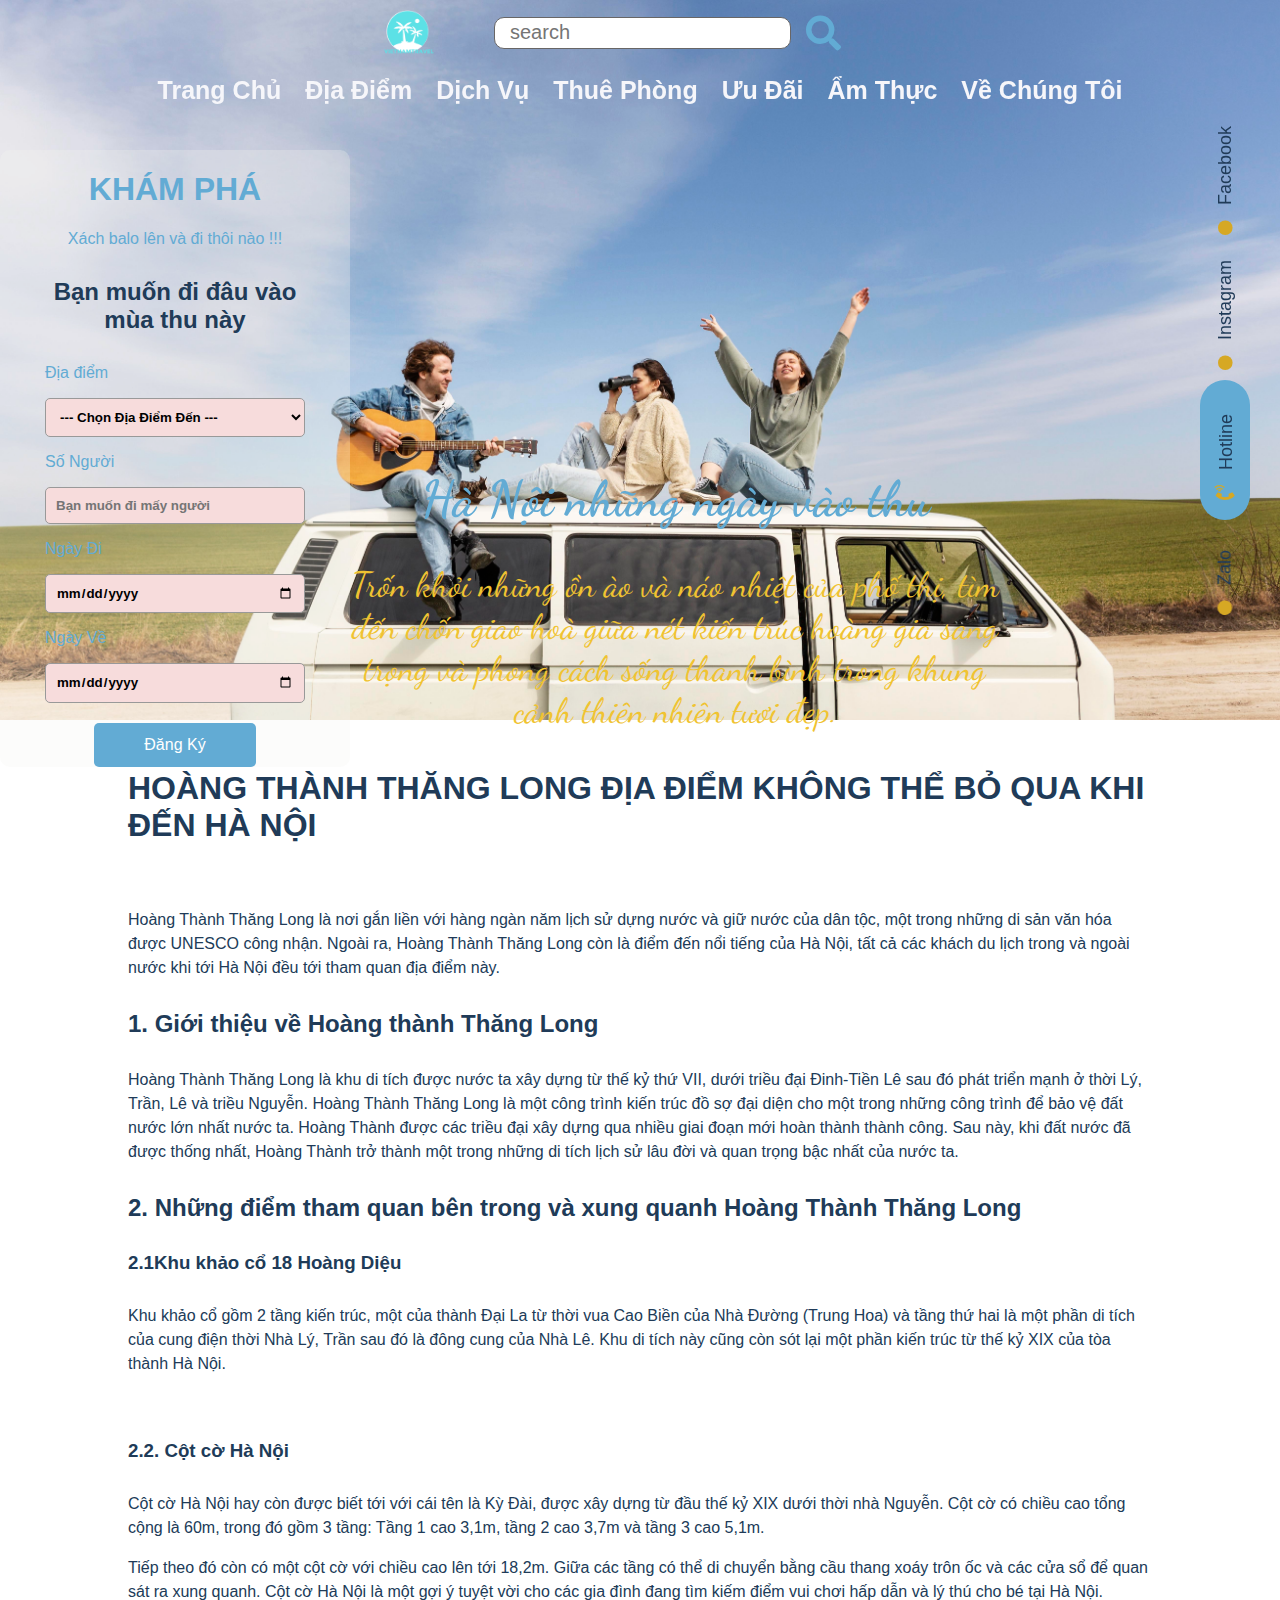
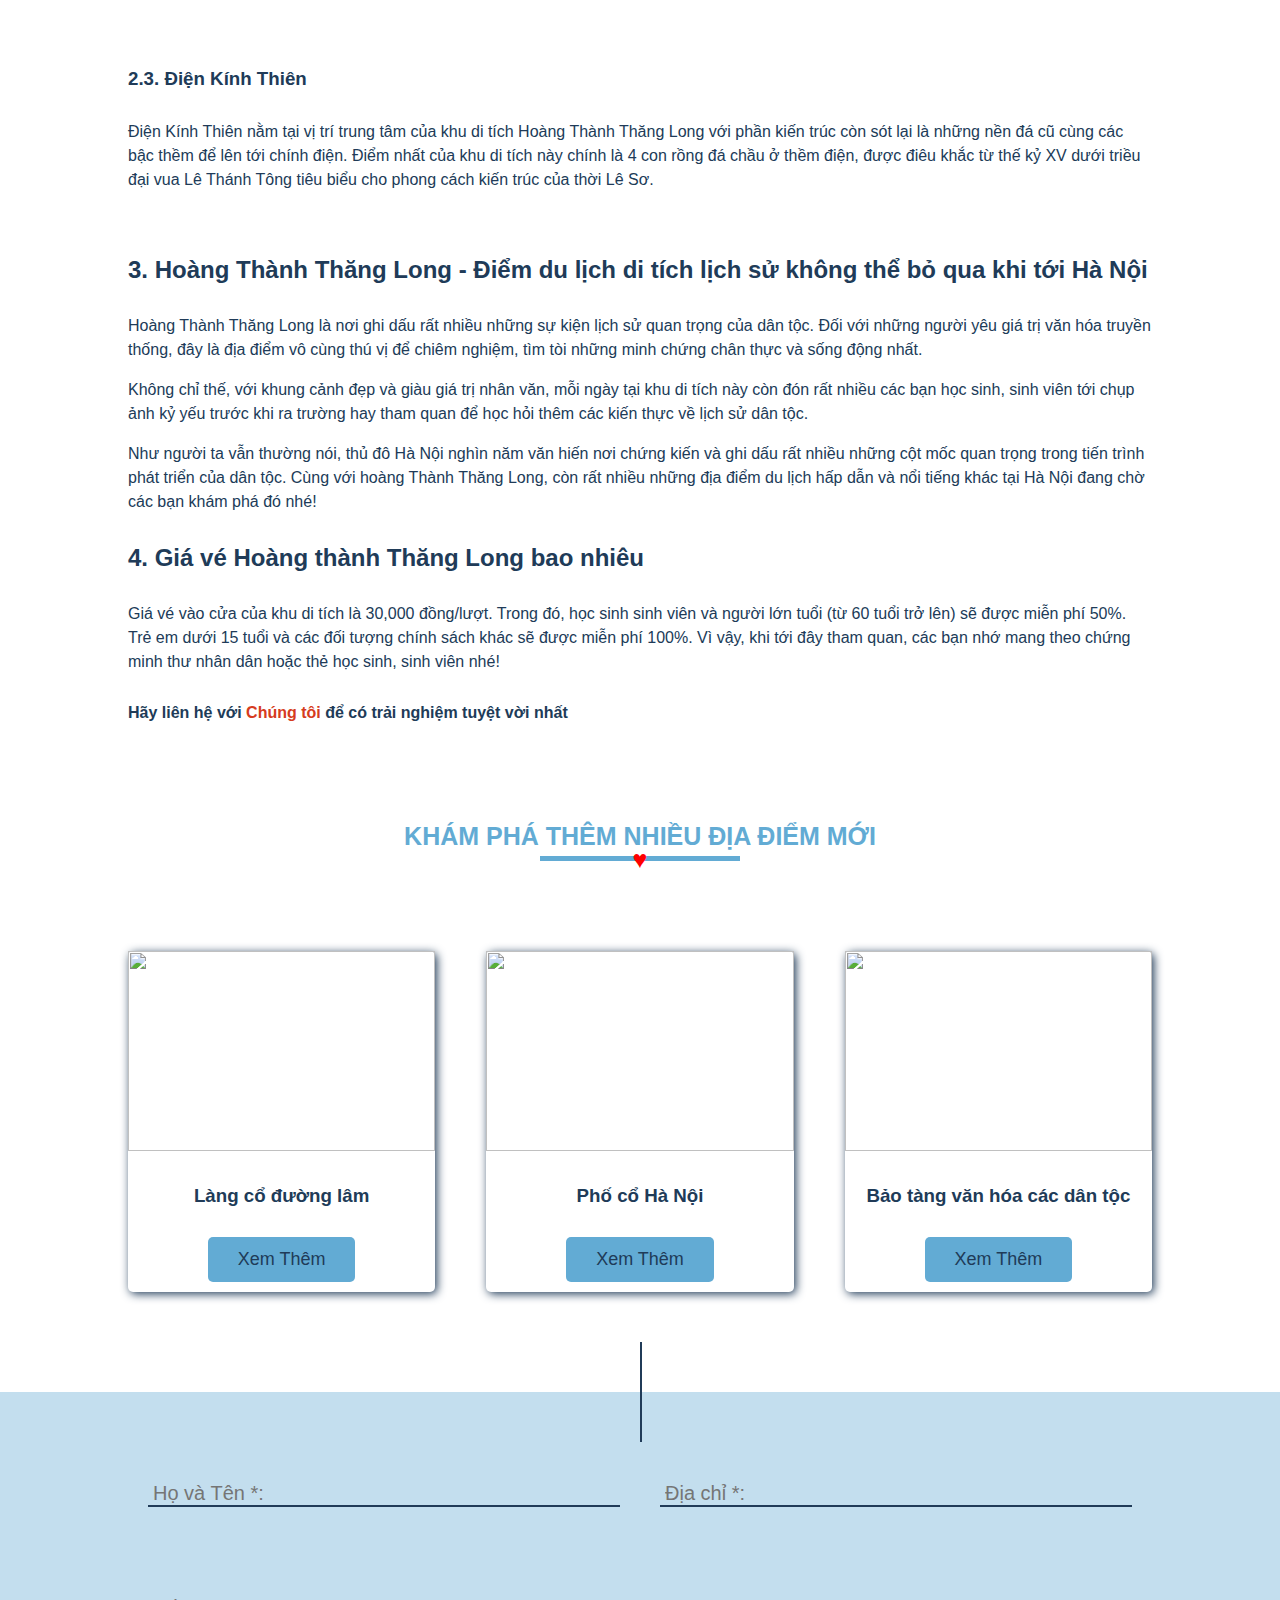
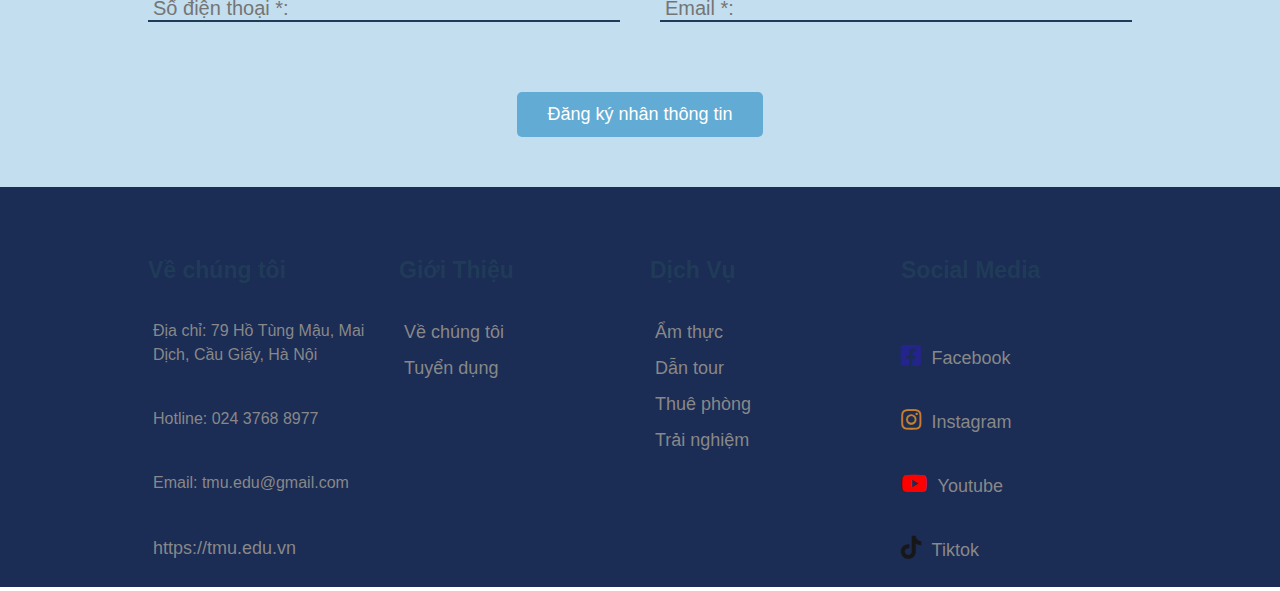
==== commit b0f61e08: "sua file" ====
--- a/adress.html
+++ b/adress.html
@@ -12,28 +12,32 @@
     <link rel="preconnect" href="https://fonts.gstatic.com" crossorigin>
     <link href="https://fonts.googleapis.com/css2?family=Dancing+Script:wght@500&display=swap" rel="stylesheet">
     <title>Viettravel</title>
+    <link rel="shortcut icon" href="./thư viện ảnh/LG.png" type="image/x-icon" />
 </head>
 <body>
     <header>
-        <div class="header__top">
-            <div>
-                <i class=" nav__bars fas fa-bars"></i>
-                <span>
-                    <input class="input__search open_in" placeholder="search" type="text">
-                    <i class="icon fas fa-search"> 
-                    </i>
-                </span>
+        <div class="header">
+            <div class="header__top">
+                <div>
+                    <a href="index.html" class=" nav__bars">
+                        <img class="img_heard" src="./thư viện ảnh/imageDL/Tropical.png" alt="">
+                    </a>
+                    <span>
+                        <input class="input__search open_in" placeholder="search" type="text">
+                        <i class="icon fas fa-search"> 
+                        </i>
+                    </span>
+                </div>
+                <ul class="header__top__list">
+                    <li ><a href="./index.html" class="header__top__iteam">Trang Chủ</a></li>
+                    <li ><a href="./adress.html" class="header__top__iteam">Địa Điểm</a></li>
+                    <li ><a href="./dichvu.html" class="header__top__iteam"> Dịch Vụ </a></li>
+                    <li ><a href="./thuephong.html" class="header__top__iteam">Thuê Phòng</a></li>
+                    <li ><a href="./thuephong.html" class="header__top__iteam"> Ưu Đãi </a></li>
+                    <li ><a href="./amthuc.html" class="header__top__iteam"> Ẩm Thực </a></li>
+                    <li ><a href="./lienhe.html" class="header__top__iteam">Về Chúng Tôi</a></li>
+                </ul>
             </div>
-            <ul class="header__top__list">
-                <li style="--x:1;"><a href="./index.html" class="header__top__iteam">Trang Chủ</a></li>
-                <!-- <li style="--x:2;"><a href="" class="header__top__iteam">Địa Điểm</a></li> -->
-                <li style="--x:3;" ><a href="./dichvu.html" class="header__top__iteam">Dịch Vụ </a></li>
-                <li style="--x:4;" ><a href="./thuephong.html" class="header__top__iteam">Thuê Phòng</a></li>
-                <li style="--x:5;" ><a href="./uudai.html" class="header__top__iteam">Ưu Đãi </a></li>
-                <li style="--x:6;" ><a href="./amthuc.html" class="header__top__iteam">Ẩm Thực </a></li>
-                <li style="--x:7;"><a href="" class="header__top__iteam">Về Chúng Tôi</a></li>
-                <li style="--x:8;"><a href="./lienhe.html" class="header__top__iteam">Liên Hệ</a></li>
-            </ul>
         </div>
             <img src="./thư viện ảnh/adress/header.jpg" alt="" class="background__img">
         <div class="contact">
--- a/css/main.css
+++ b/css/main.css
@@ -1,10 +1,24 @@
 header{
     position: relative;
 }
+.header{
+    position: fixed;
+    /* background-color:#62aad4; */
+    height: 110px;
+    width: 100%;
+    z-index: 1;
+}
+.header::before{
+    content: "";
+    display: block;
+    position: absolute;
+    width: 100%;
+    height: 100%;
+    background-color:#62aad498 ;
+    transform: translateY(-100%);
+}
 .header__top{
-    position: fixed;
-    /* margin: 20px; */
-    z-index: 10000000;
+    width: 100%;
 }
 .nav__bars {
     color: var(--primeri--color);
@@ -18,13 +32,17 @@
 .header__top div{
     width: 1324px;
     display: flex;
-    justify-content: space-between;
+    justify-content: center;
+    width: 100%;
 }
 .header__top div span {
     display: flex;
-    right: 0;
-    margin: auto 0;
-    /* background-color: rgba(153, 153, 153, 0.5); */
+    margin: 0 50px;
+}
+.img_heard{
+    width: 50px;
+    /* height:50px; */
+    display: block;
 }
 .header__top div span i{
     font-size: 35px;
@@ -49,44 +67,39 @@
     opacity: 1;
 }
 .header__top__list{
-    margin-top: -50px;
+    display: flex;
+    justify-content: center;
+    margin-top: 0px;
     height: 100%;
     position: fixed;
     right: 0;
-    width: 300px;
-    padding: 20px 10px;
-    display: none;
-    opacity: 0;
+    width: 100%;
+    padding: 5px 10px;
     background: none;
-    z-index: 1;
-}
-.header__top__list li{
-    animation: delay 0.4s linear backwards;
-    animation-delay: calc( 0.4s * var(--x));
-}
-
+    height: 50px;
+    /* z-index: 1; */
+}
 @keyframes  delay{
     0%{
         transform: translateY(-30px);
         opacity: 0;
     }
 }
-.active {
-    display: block;
-    opacity: 1;
+.header.active::before {
+    transform: translateY(0);
 }
 .header__top__list li a{
-    display: block;
-    color:#fff;
+    /* display: block; */
+    color:rgb(246, 246, 250);
     width: 90%;
     padding:10px 12px ;
-    margin: 20px;
-    font-size: 20px;
-    font-weight: 500;
+    /* margin: 20px; */
+    font-size: 25px;
+    font-weight: 700;
     line-height: 1.6;
-    background: var(--primeri--color);
-    border-top-left-radius: 30px;
-    border-bottom-right-radius: 30px;
+    /* background: var(--primeri--color); */
+    /* border-top-left-radius: 30px;
+    border-bottom-right-radius: 30px; */
 }
 
 .header__top__iteam:hover{
@@ -111,7 +124,8 @@
 }
 .header__content {
     position: absolute;
-    top: 0;
+    top: 50px;
+    margin: 0;
     left: 0;
     text-align: center;
     width: 400px;
@@ -121,15 +135,17 @@
     color: var(--primeri--color);
 }
 .header__content__form{
-    padding: 20px 40px;
-    /* background-color: var(--white--color); */
+    padding: 0px 40px;
 }
 .header__content__form input , select{
     width: 100%;
     padding:10px;
     outline: none;
+    color: var(--white-color);
+    font-weight: 600;
     border: 1px solid #999;
     border-radius: 5px;
+    background-color: rgb(247, 220, 220);
 }
 .header__content__form p{
     text-align: left;
@@ -138,8 +154,10 @@
 .header__content__form h2{
     color: var(--text-color);
 }
+.header__content__form input{
+z-index: 10;
+}
 .header__content__form button{
-    /* display: block; */
     margin-top: 20px;
     padding: 13px 50px;
     background-color: var(--primeri--color);
--- a/css/base.css
+++ b/css/base.css
@@ -45,7 +45,7 @@
 .header__content__sale p{
     font-family: 'Dancing Script';
     font-size: 35px;
-    color: rgb(41, 102, 117);
+    color: rgb(240, 195, 49);
 }
 .header__content__sale button{
     padding: 12px 30px;
